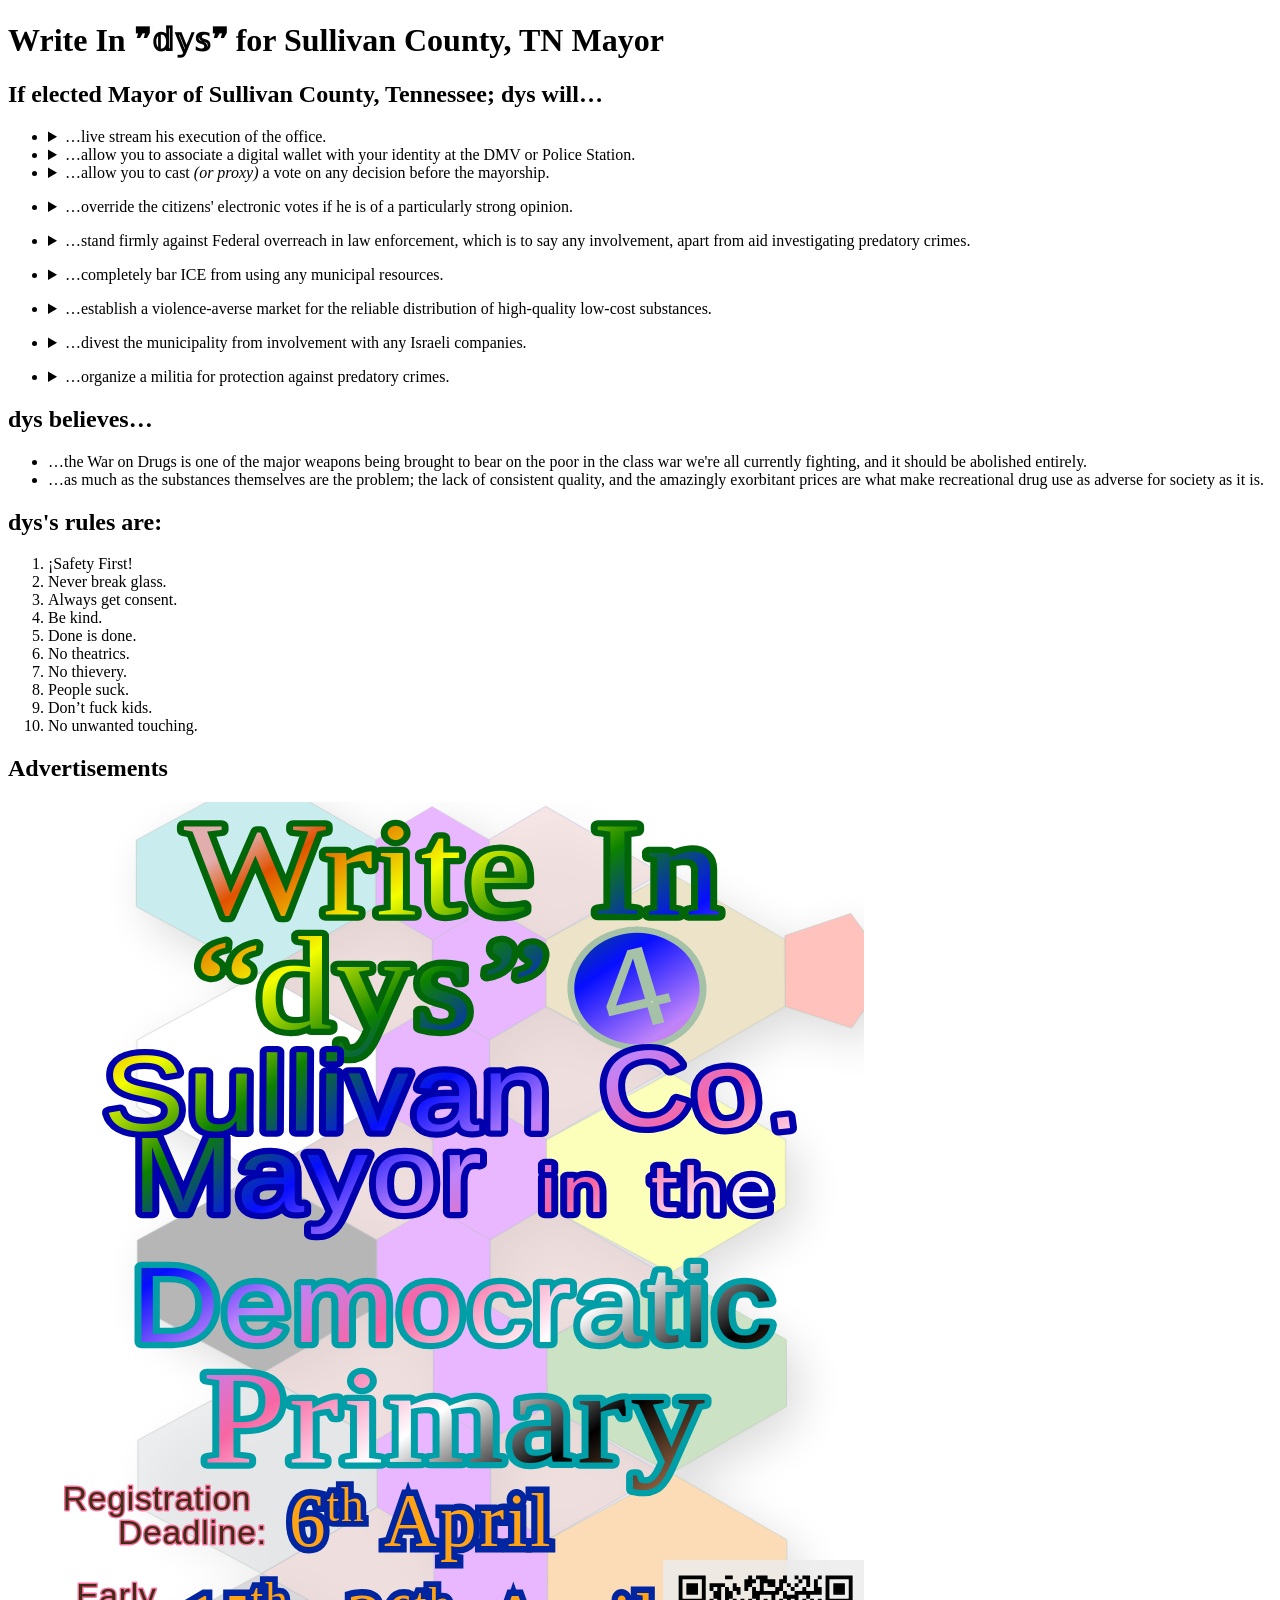
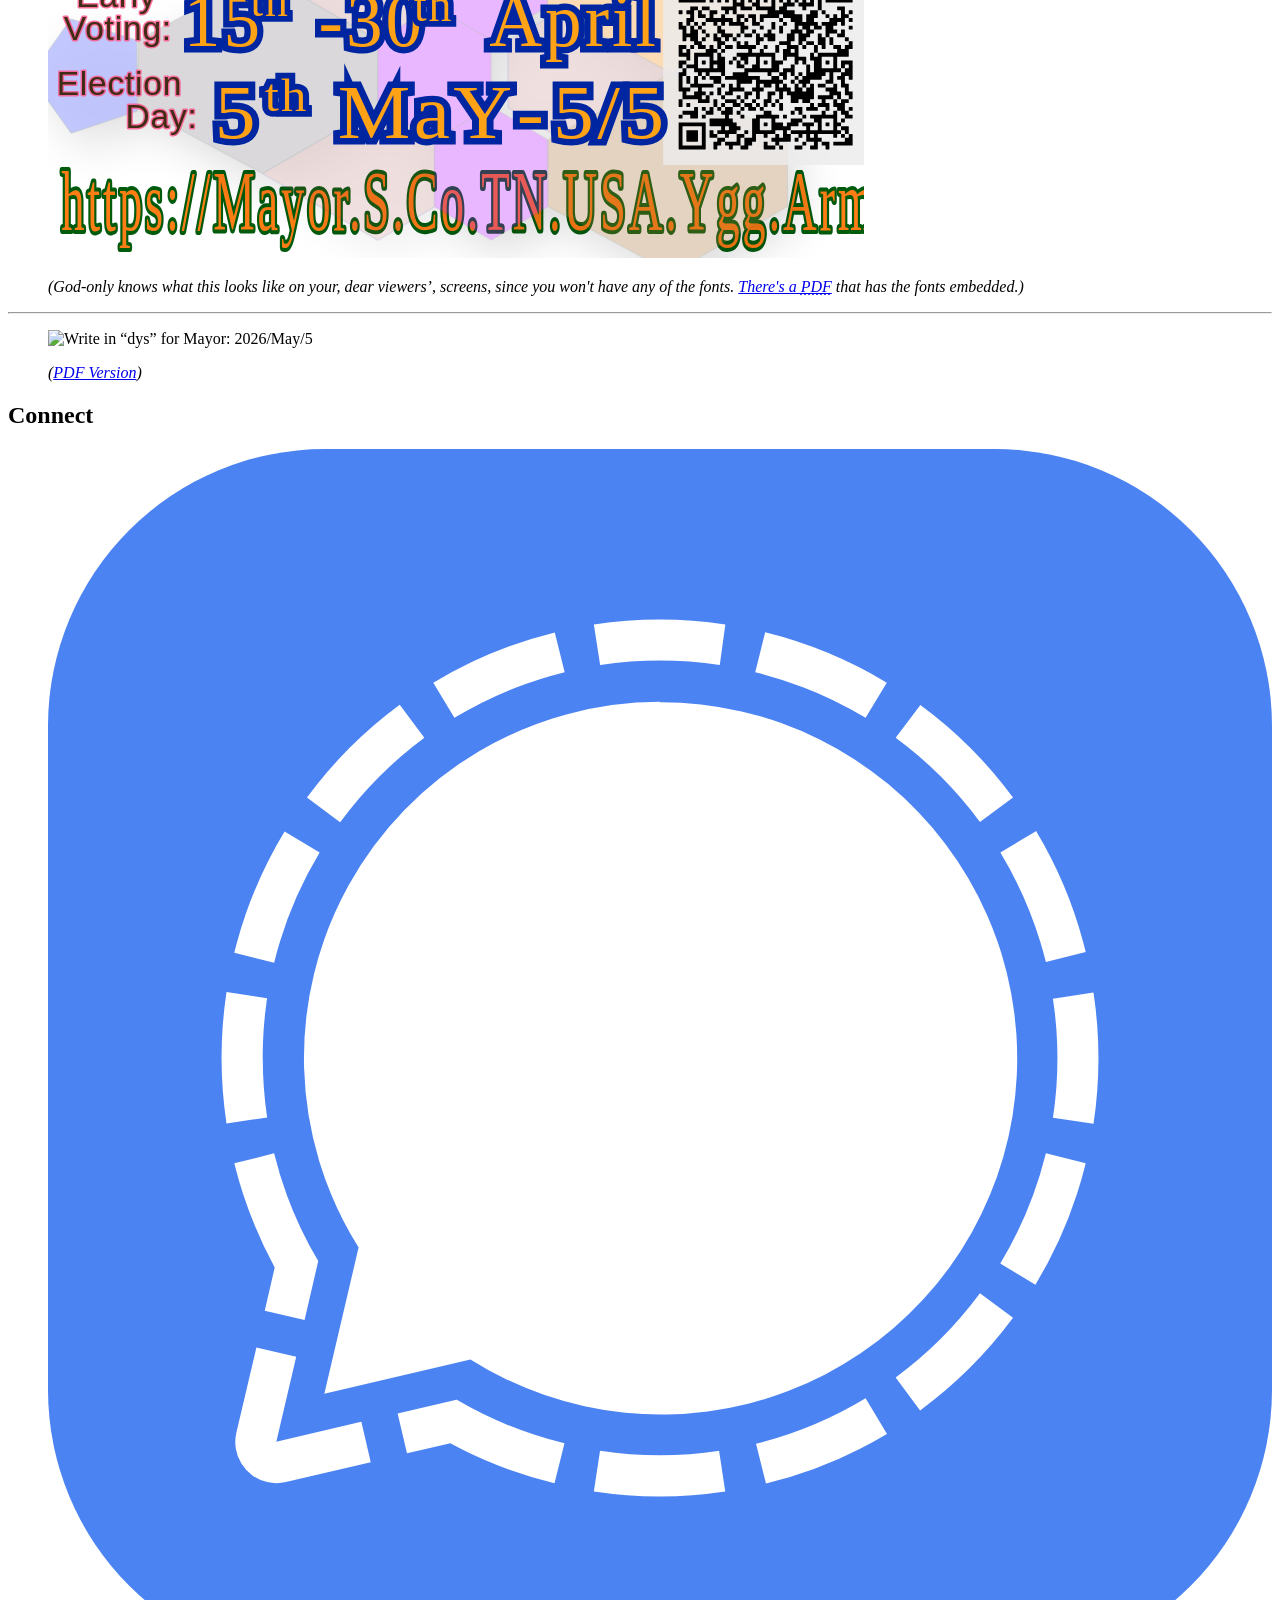
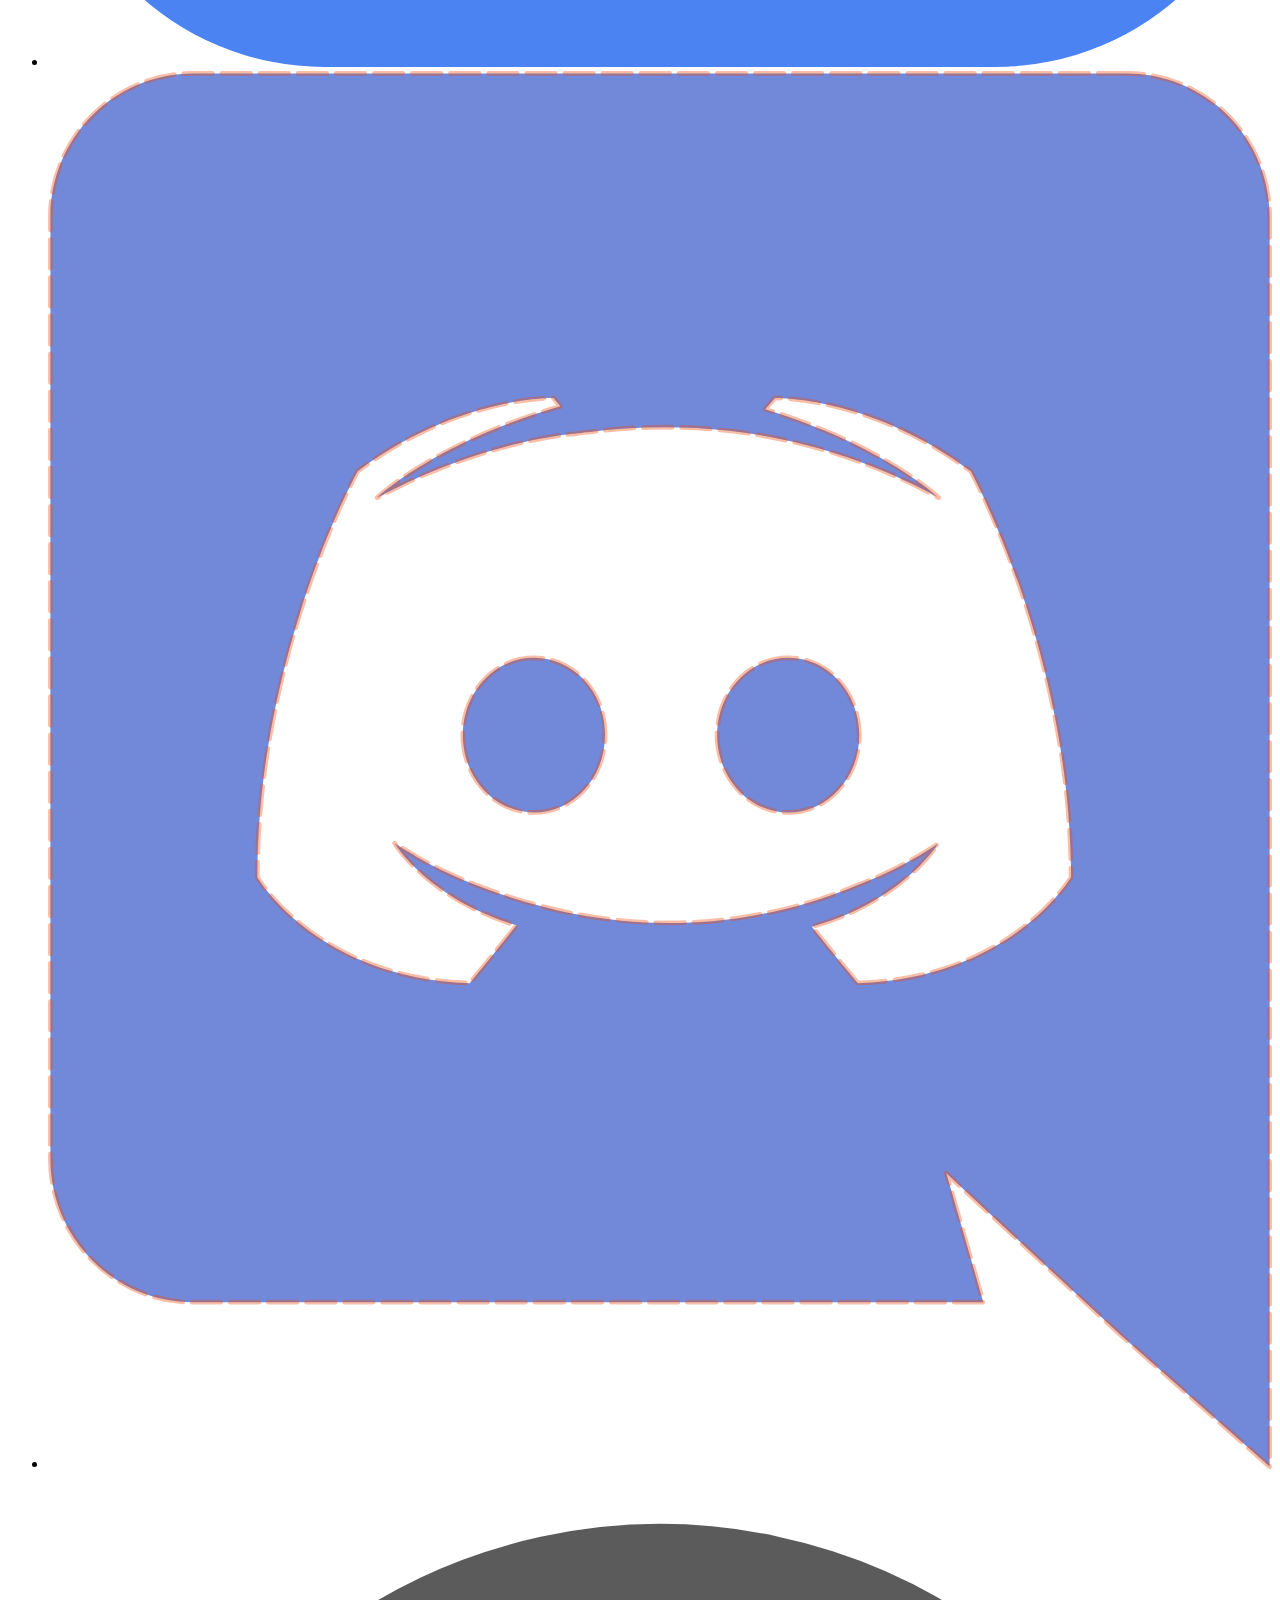
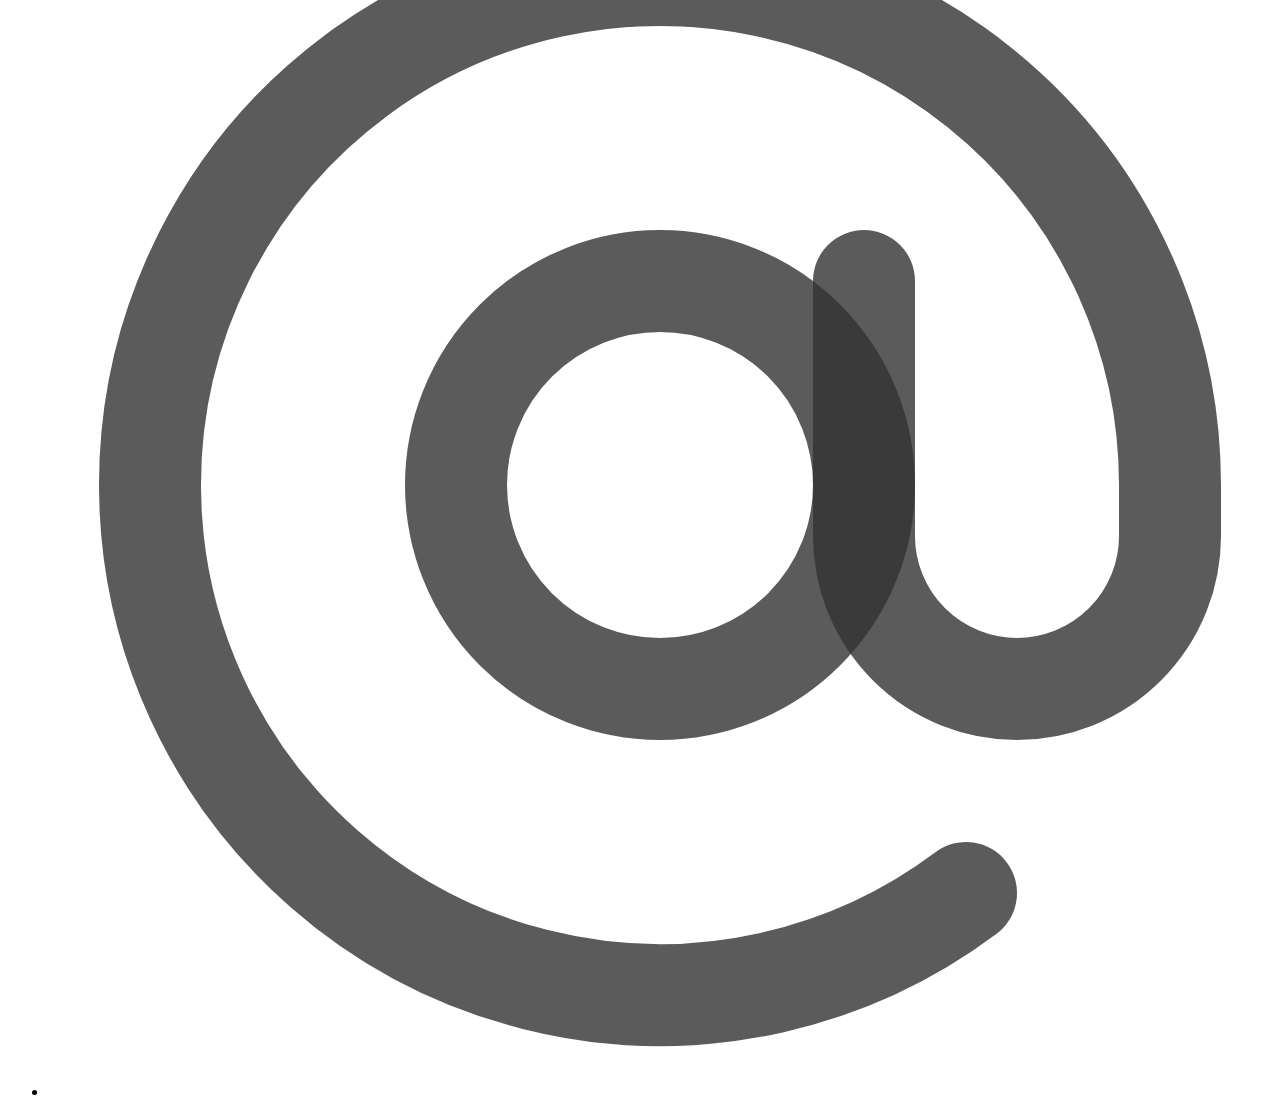
==== html.html @ 4afd3311 "switchin’ flyer to newer one 👳‍♀️" ====
<!DOCTYPE html>
<html lang="en">
<head>
  <meta charset="UTF-8"/>
  <meta name="viewport" content="width=device-width, initial-scale=1.0"/>
  <title>❞𝕕𝕪𝕤❞ ➍ 𝘔𝘢𝘺𝘰𝘳</title>
  <link
    href="https://fonts.googleapis.com/css2?family=Genos:ital,wght@0,400;0,700;0,900;1,400;1,700;1,900&display=swap"
    rel="stylesheet"
  />
  <link rel="stylesheet" href="css.css"/>
  <link rel="icon" href="star.svg"/>
</head>
<body>
  <header>
    <h1>Write In ❞𝕕𝕪𝕤❞ for Sulli&shy;van County, TN Mayor</header>
  <main>
    <section id="goals">
      <h2>If elected Mayor of Sullivan County, Tennessee; dys will…</h2>
      <ul>
        <li>
          <details name="goal">
            <summary>
              …live stream his execution of the office.
            </summary>
            <p>This mayorship would be the test grounds to develop software which could then be used by other progressive candidates promising unprecedented transparency and community involvement.</p>

            <p>I'd love to see it used in a 2028 <acronym title="Alexandria Ocasio-Cortez">AOC</acronym> Presidential run.</p>
          </details>
        </li>
        <li>
          <details name="goal">
            <summary>
              …allow you to associate a digital wallet with your identity at the DMV or Police Station.
            </summary>
            <p>The DMV would establish your identity &amp; then give you access to an interface where you could sign messages to claim ENS names under a State-controlled postfix.</p>
          </details>
        </li>
        <li>
          <details name="goal">
            <summary>
              …allow you to cast <em>(or proxy)</em> a vote on any decision before the mayorship.</li>
            </summary>
            <p></p>
          </details>
        </li>
        <li>
          <details name="goal">
            <summary>
              …override the citizens' electronic votes if he is of a particularly strong opinion.</li>
            </summary>
            <p></p>
          </details>
        </li>
        <li>
          <details name="goal">
            <summary>
              …stand firmly against Federal overreach in law enforcement, which is to say any involvement, apart from aid investigating predatory crimes.</li>
            </summary>
            <p></p>
          </details>
        </li>
        <li>
          <details name="goal">
            <summary>
              …completely bar ICE from using any municipal resources.</li>
            </summary>
            <p></p>
          </details>
        </li>
        <li>
          <details name="goal">
            <summary>
              …establish a violence-averse market for the reliable distribution of high-quality low-cost substances.</li>
            </summary>
            <p></p>
          </details>
        </li>
        <li>
          <details name="goal">
            <summary>
              …divest the municipality from involvement with any Israeli companies.</li>
            </summary>
            <p></p>
          </details>
        </li>
        <li>
          <details name="goal">
            <summary>
              …organize a militia for protection against predatory crimes.</li>
            </summary>
            <p></p>
          </details>
        </li>
      </ul>
    </section>
    <section id="beliefs">
      <h2>dys believes…</h2>

      <ul>
        <li>…the War on Drugs is one of the major weapons being brought to bear on the poor in the class war we're all currently fighting, and it should be abolished entirely.</li>
        <li>…as much as the substances themselves are the problem; the lack of consistent quality, and the amazingly exorbitant prices are what make recreational drug use as adverse for society as it is.</li>
      </ul>
    </section>
    <section id="rules">
      <h2>dys's rules are:</h2>

      <ol>
        <li>¡Safety First!</li>
        <li>Never break glass.</li>
        <li>Always get consent.</li>
        <li>Be kind.</li>
        <li>Done is done.</li>
        <li>No theatrics.</li>
        <li>No thievery.</li>
        <li>People suck.</li>
        <li>Don’t fuck kids.</li>
        <li>No unwanted touching.</li>
      </ol>
    </section>
    <section id="ads">
      <h2>Advertisements</h2>

      <figure>
        <img
          src="flyer/Write In “dys” ➍ Sullivan Co. Mayor in the Democratic Primary/svg.svg"
          alt="Write In “δυς” 4 Sullivan Co. Mayor in the Democratic Primary"
        />
        <figcaption><p><em>
          (God-only knows what this looks like on your, dear viewers’, screens, since you won't have any of the fonts. <a href="flyer/Write In “dys” ➍ Sullivan Co. Mayor in the Democratic Primary/pdf.pdf" target="_blank">There's a <acronym title="Portable Document Format">PDF</acronym></a> that has the fonts embedded.)
        </em></p></figcaption>
      </figure>
      <hr/>
      <figure>
        <img
          src="sticker/bumper/svg.svg"
          alt="Write in “dys” for Mayor: 2026/May/5"
        />
        <figcaption><p>
          <em>(<a href="sticker/bumper/pdf.pdf" target="_blank">PDF Version</a>)</em>
        </p></figcaption>
      </figure>
    </section>
    <section id="connect">
      <h2>Connect</h2>

      <ul>
        <li>
          <a
            href="https://signal.group/#CjQKIKqY3bDOszsZAOkhZ4fU9t7XOPTskk7Dvg17byU_Py7PEhA2xx47WOMJO7LKiDrMXSaq"
            alt="Signal Group"
            target="_blank"
            title="Signal">
            <img src="brands/Signal.svg" alt="Signal" class="icon"/>
          </a>
        </li>
        <li>
          <a
            href="https://discord.gg/HWuJZqfNGb"
            alt="Discord Channel"
            target="_blank"
            title="Discord">
            <img src="brands/Discord.svg" alt="Discord" class="icon"/>
          </a>
        </li>
        <li>
          <a
            href="mailto:The%20Revolution%20Will%20Be%20Live%20%3Cyo-ho@trwb.live%3E"
            alt="Email"
            target="_blank"
            title="E-mail">
            <img src="brands/@%20Sign.svg" alt="Email" class="icon"/>
          </a>
        </li>
      </ul>
    </section>
  </main>
</body>
</html>
---- css.css ----
index.css
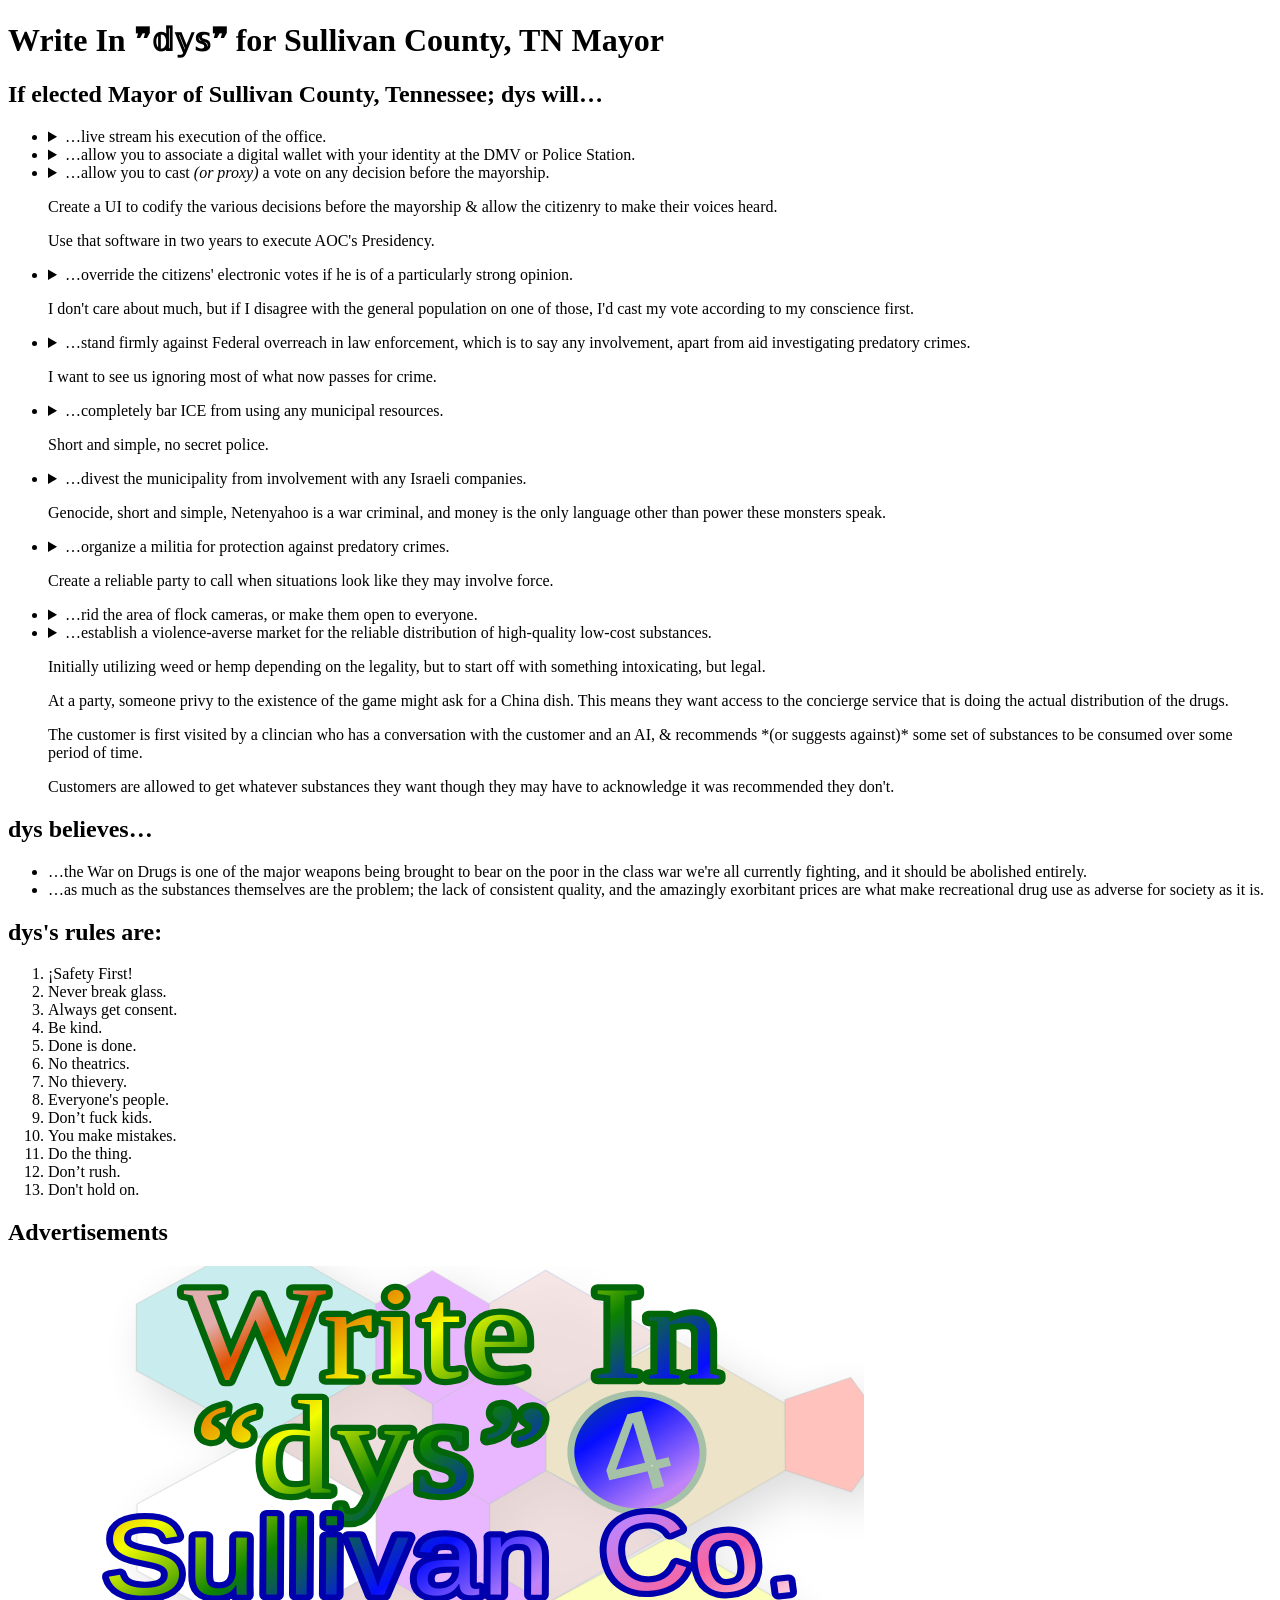
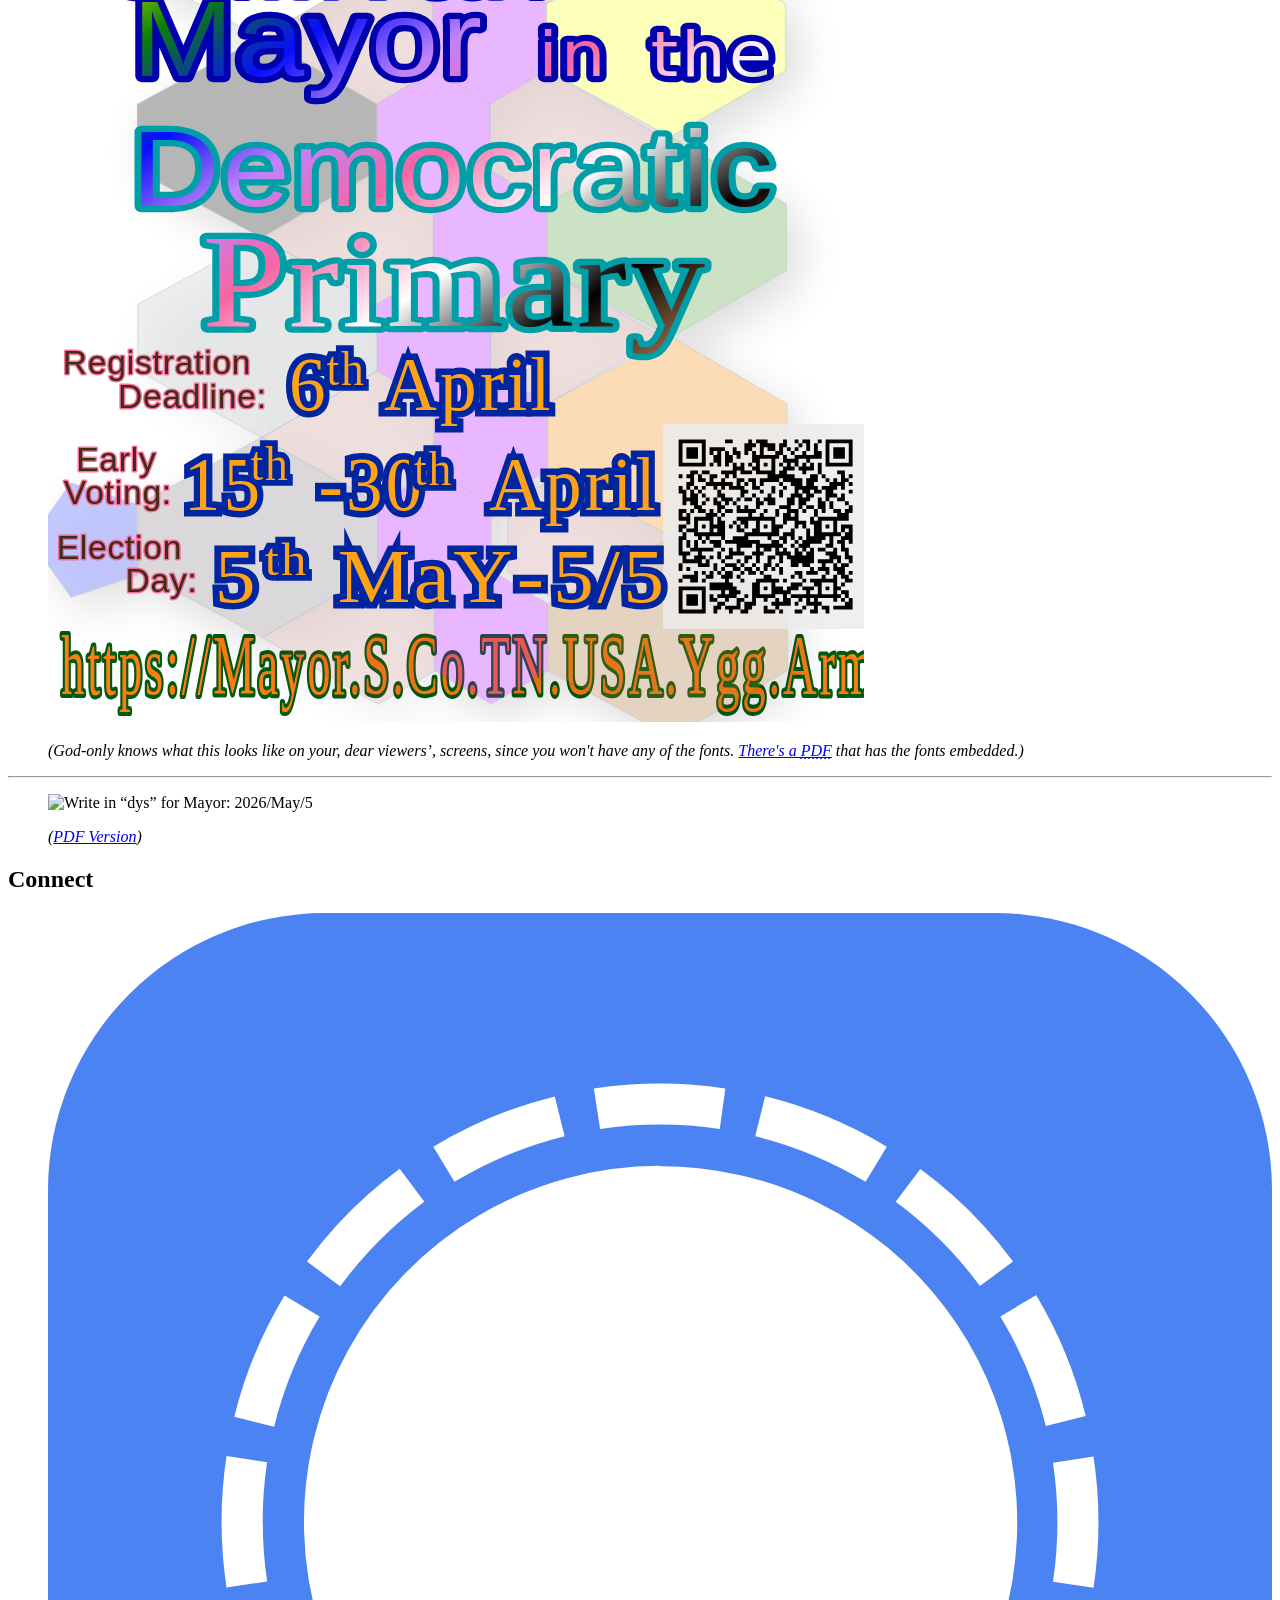
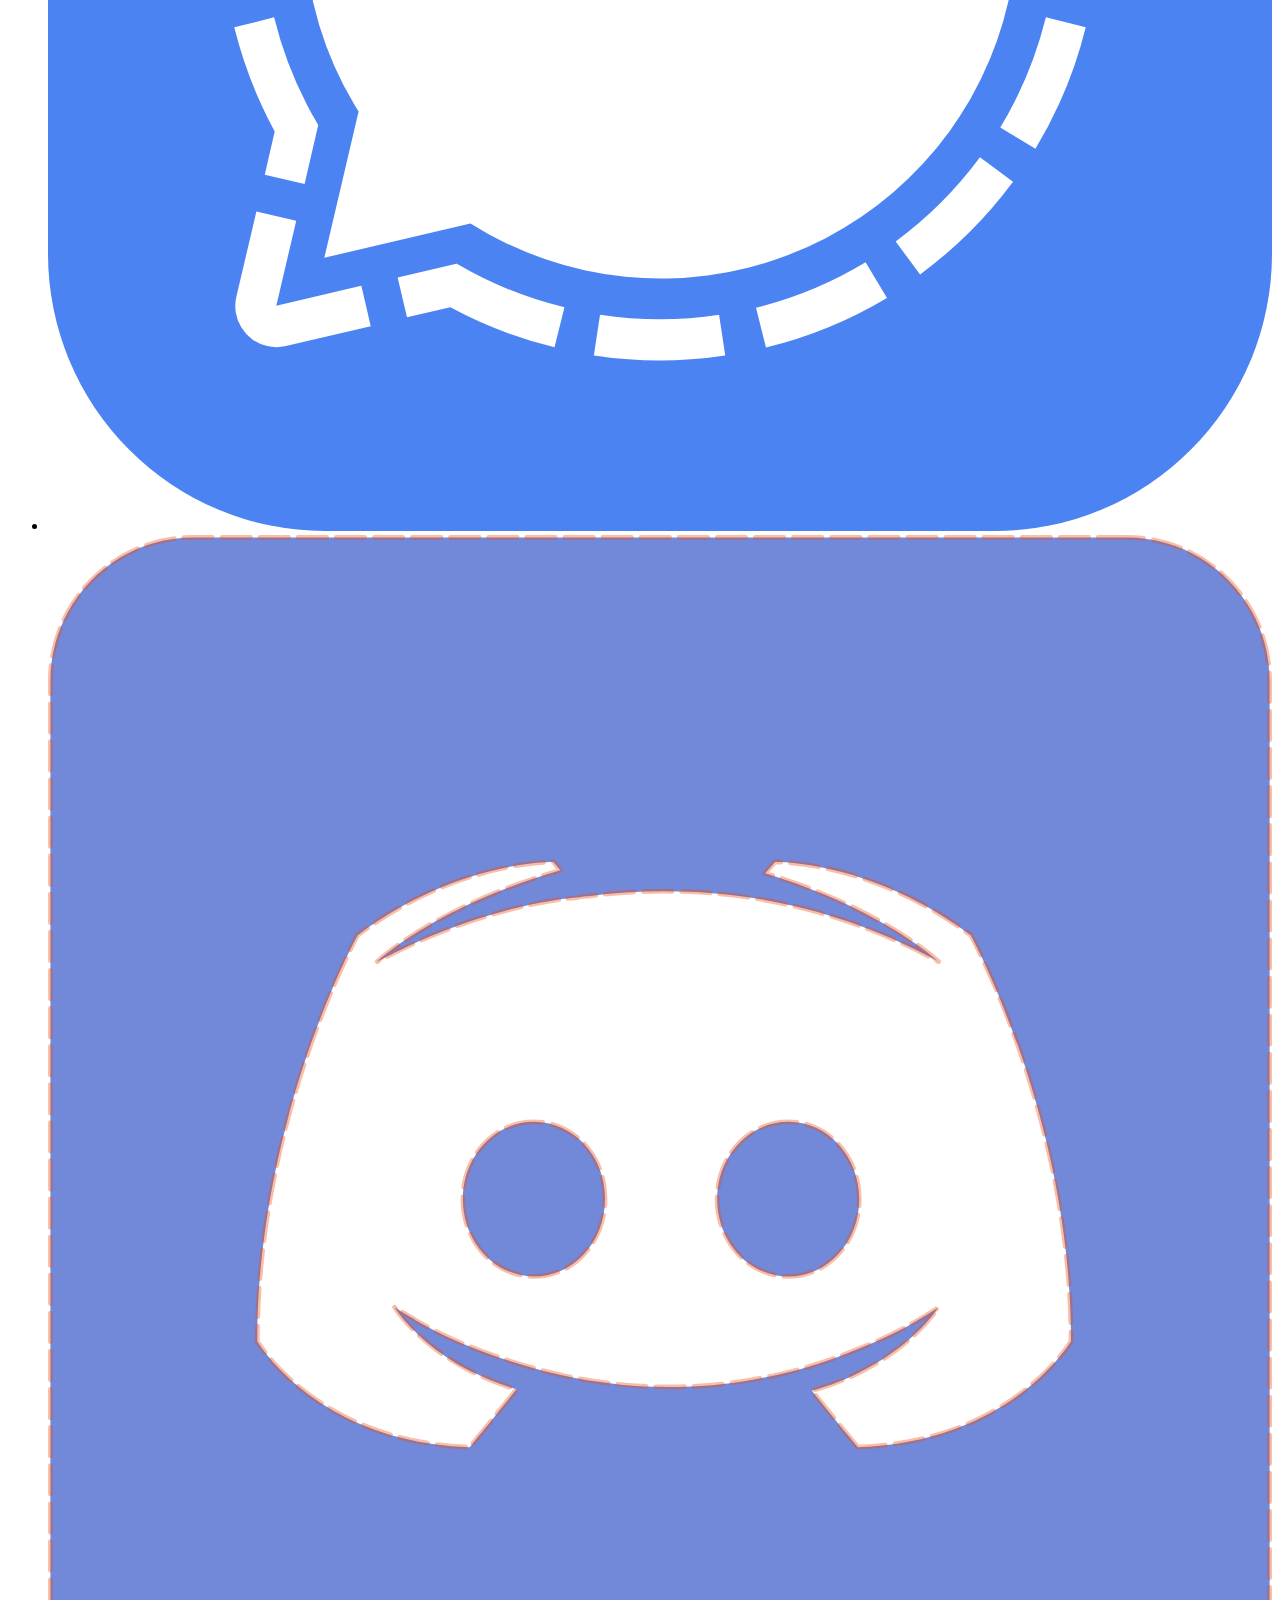
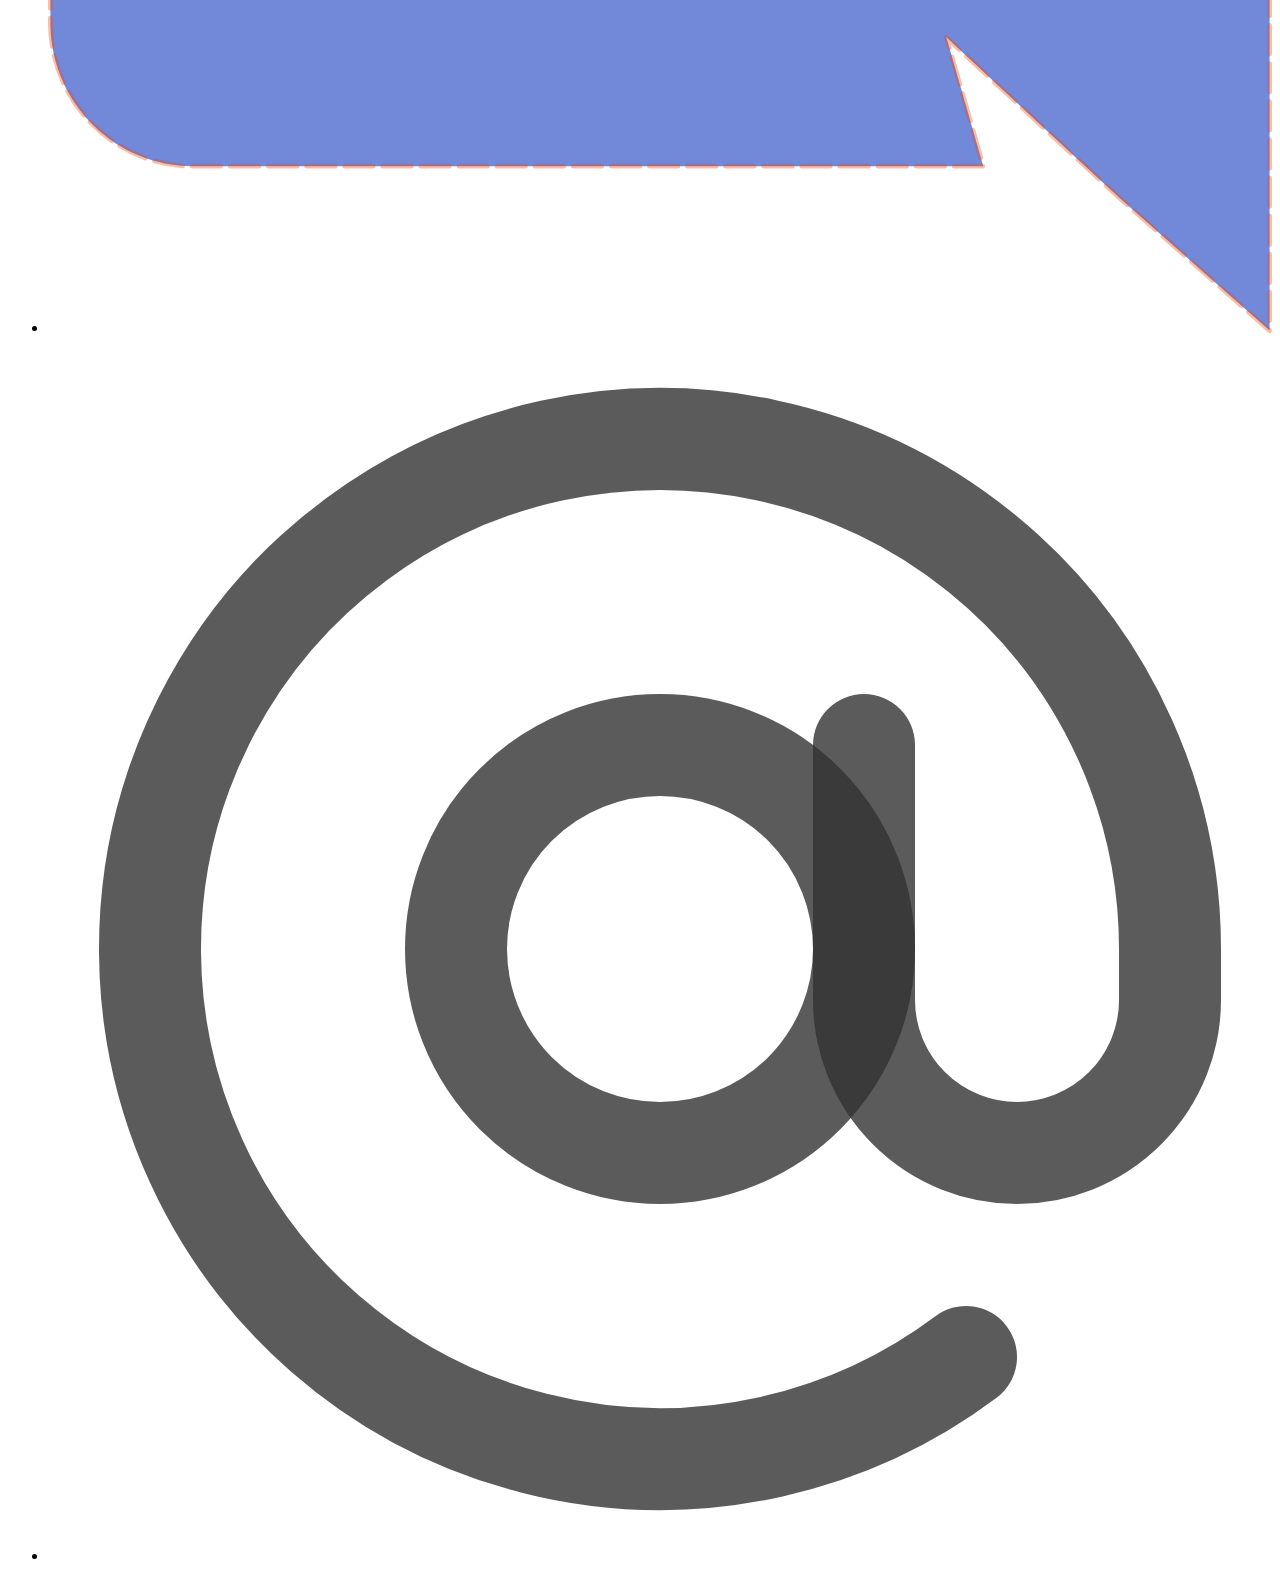
==== commit 10a798d1: "new goal 🦫" ====
--- a/html.html
+++ b/html.html
@@ -41,7 +41,8 @@
             <summary>
               …allow you to cast <em>(or proxy)</em> a vote on any decision before the mayorship.</li>
             </summary>
-            <p></p>
+            <p>Create a UI to codify the various decisions before the mayorship & allow the citizenry to make their voices heard.</p>
+            <p>Use that software in two years to execute AOC's Presidency.</p>
           </details>
         </li>
         <li>
@@ -49,7 +50,7 @@
             <summary>
               …override the citizens' electronic votes if he is of a particularly strong opinion.</li>
             </summary>
-            <p></p>
+            <p>I don't care about much, but if I disagree with the general population on one of those, I'd cast my vote according to my conscience first.</p>
           </details>
         </li>
         <li>
@@ -57,7 +58,7 @@
             <summary>
               …stand firmly against Federal overreach in law enforcement, which is to say any involvement, apart from aid investigating predatory crimes.</li>
             </summary>
-            <p></p>
+            <p>I want to see us ignoring most of what now passes for crime.</p>
           </details>
         </li>
         <li>
@@ -65,7 +66,37 @@
             <summary>
               …completely bar ICE from using any municipal resources.</li>
             </summary>
-            <p></p>
+            <p>Short and simple, no secret police.</p>
+          </details>
+        </li>
+        <li>
+          <details name="goal">
+            <summary>
+              …divest the municipality from involvement with any Israeli companies.</li>
+            </summary>
+            <p>Genocide, short and simple, Netenyahoo is a war criminal, and money is the only language other than power these monsters speak.</p>
+          </details>
+        </li>
+        <li>
+          <details name="goal">
+            <summary>
+              …organize a militia for protection against predatory crimes.</li>
+            </summary>
+            <p>Create a reliable party to call when situations look like they may involve force.</p>
+          </details>
+        </li>
+        <li>
+          <details name="goal">
+            <summary>
+              …rid the area of flock cameras, or make them open to everyone.
+            </summary>
+            <p>They are awful handy when trying to track down property or violent criminals.</p>
+            <p>Also, I want to keep the existence of the as-of-yet-to-be-mentioned clandestine substances market a secret from all children.</p>
+            <p>Their lack of knowledge of how the market functions will reveal that they are still a child & therefore impermissible as a sexual partner.</p>
+            <p>I still haven't worked out the best way to handle rule breakers, but corrupting someone who should still be under the age of consent is the worst.</p>
+            <p>I think the punishments end up being less and less interesting places to stay. Not to the point of today's concrete boxes, but maybe a cot somewhere not particularly warm.</p>
+            <p>We still have to iron out what a judicial system looks like.</p>
+            <p>I like the idea of each side has the ability to call witnesses, but those interviews are held in a recorded teleconference with the footage available to adjudicators who build, hopefully, meaningful documentaries on why the person is guilty or not.</p>
           </details>
         </li>
         <li>
@@ -73,23 +104,10 @@
             <summary>
               …establish a violence-averse market for the reliable distribution of high-quality low-cost substances.</li>
             </summary>
-            <p></p>
-          </details>
-        </li>
-        <li>
-          <details name="goal">
-            <summary>
-              …divest the municipality from involvement with any Israeli companies.</li>
-            </summary>
-            <p></p>
-          </details>
-        </li>
-        <li>
-          <details name="goal">
-            <summary>
-              …organize a militia for protection against predatory crimes.</li>
-            </summary>
-            <p></p>
+            <p>Initially utilizing weed or hemp depending on the legality, but to start off with something intoxicating, but legal.</p>
+            <p>At a party, someone privy to the existence of the game might ask for a China dish. This means they want access to the concierge service that is doing the actual distribution of the drugs.</p>
+            <p>The customer is first visited by a clincian who has a conversation with the customer and an AI, & recommends *(or suggests against)* some set of substances to be consumed over some period of time.</p>
+            <p>Customers are allowed to get whatever substances they want though they may have to acknowledge it was recommended they don't.</p>
           </details>
         </li>
       </ul>
@@ -113,9 +131,12 @@
         <li>Done is done.</li>
         <li>No theatrics.</li>
         <li>No thievery.</li>
-        <li>People suck.</li>
+        <li>Everyone's people.</li>
         <li>Don’t fuck kids.</li>
-        <li>No unwanted touching.</li>
+        <li>You make mistakes.</li>
+        <li>Do the thing.</li>
+        <li>Don’t rush.</li>
+        <li>Don't hold on.</li>
       </ol>
     </section>
     <section id="ads">
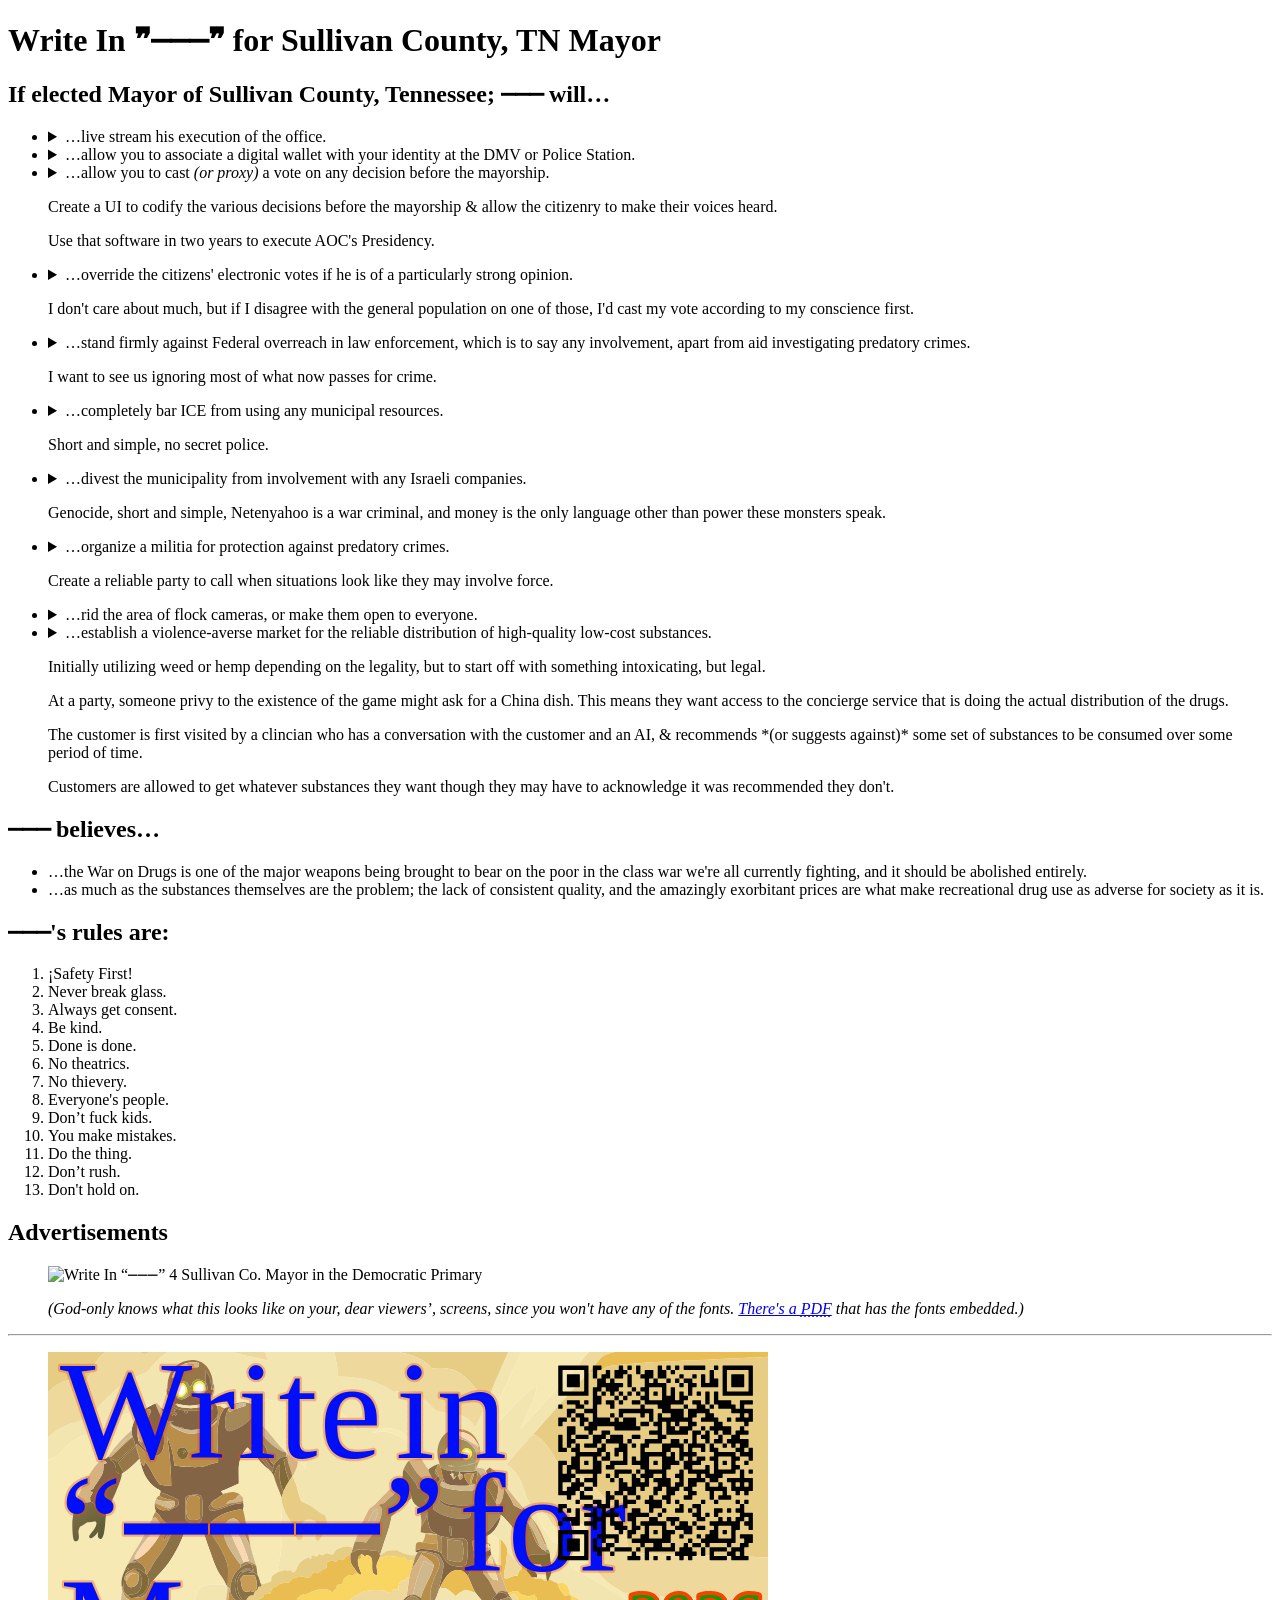
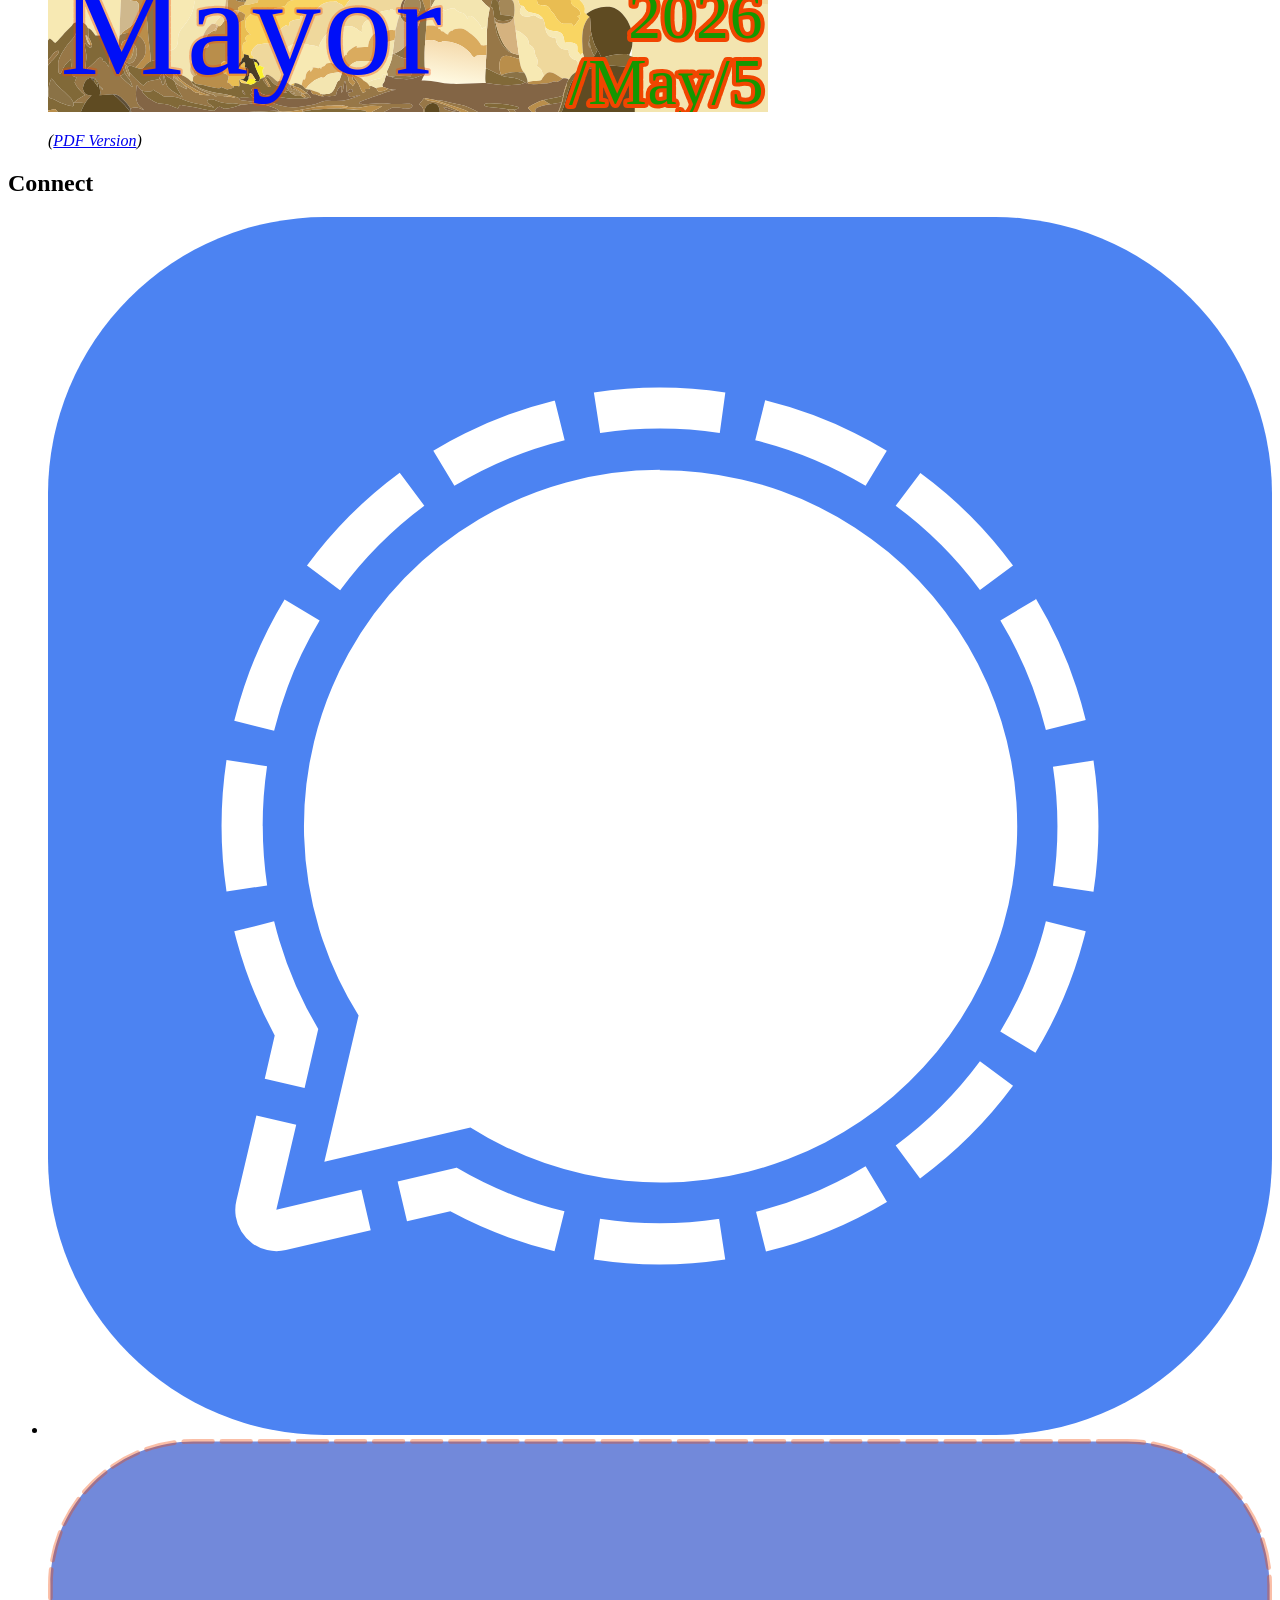
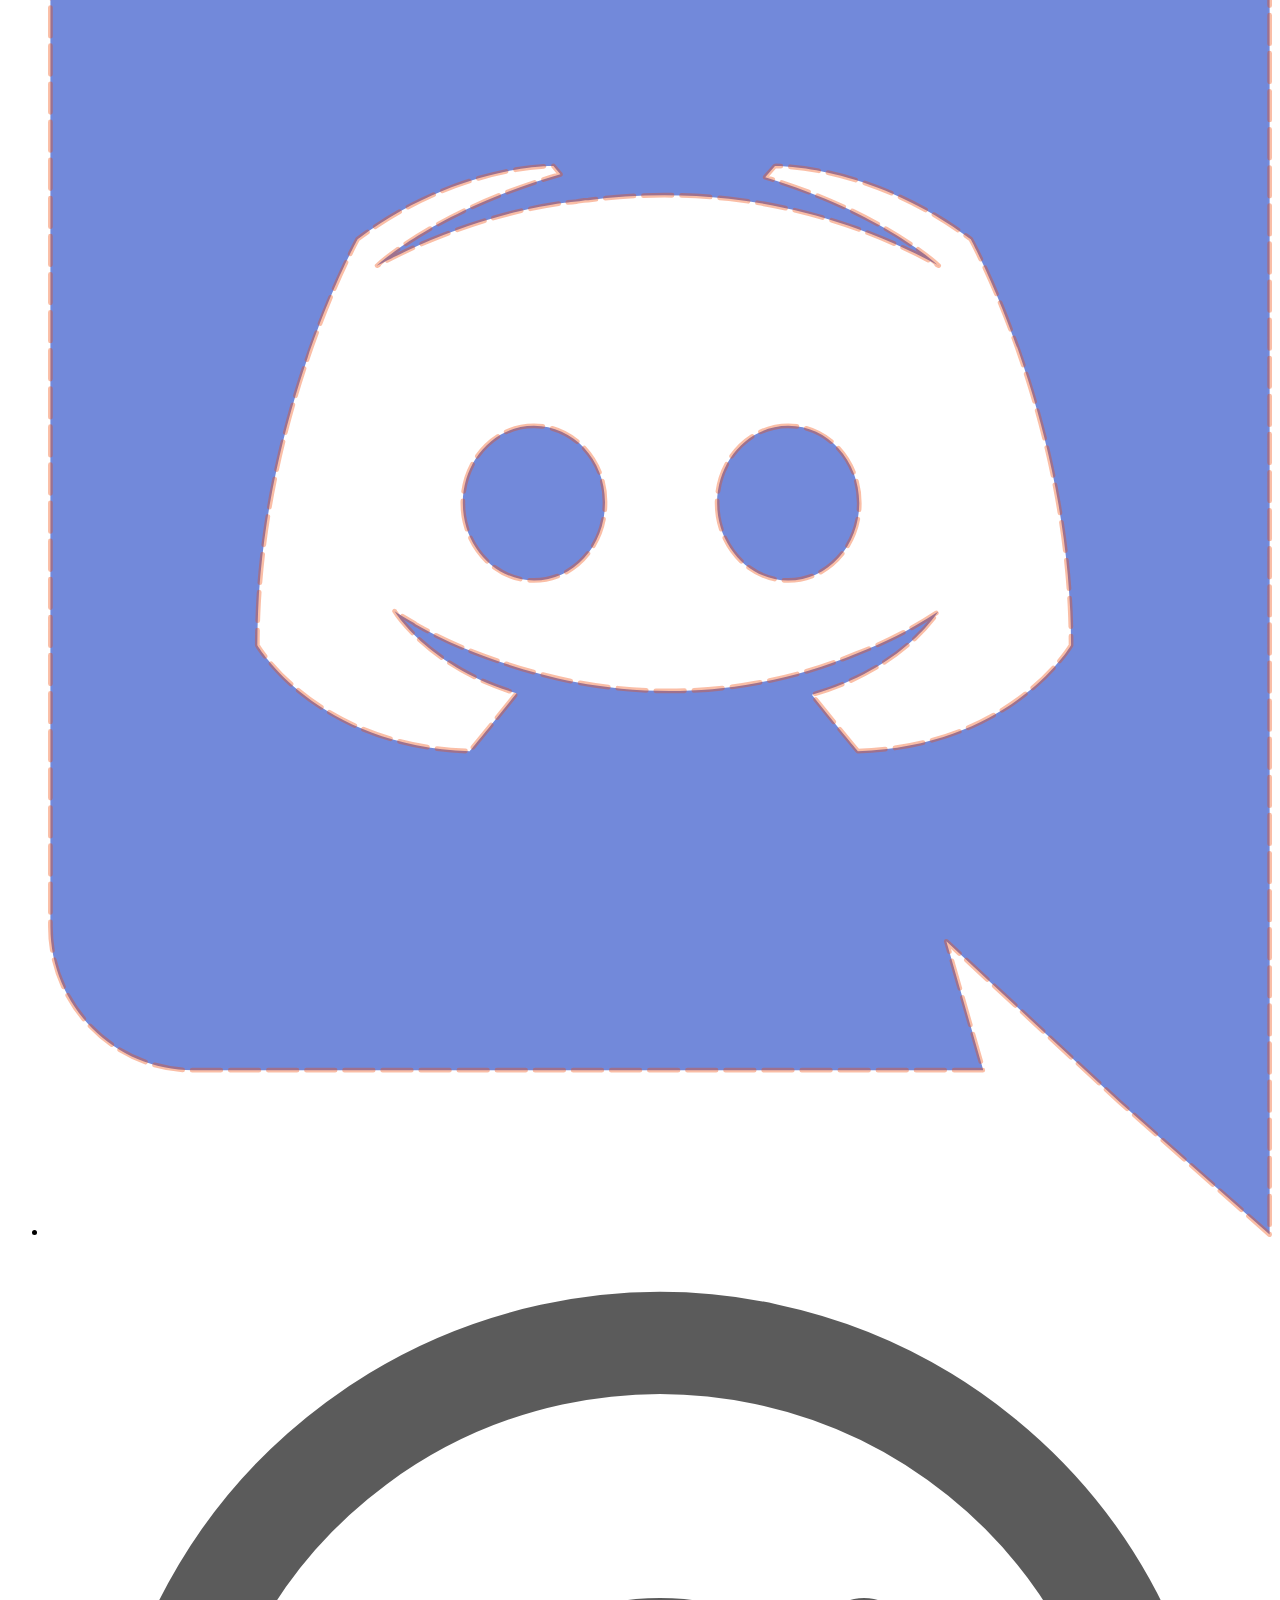
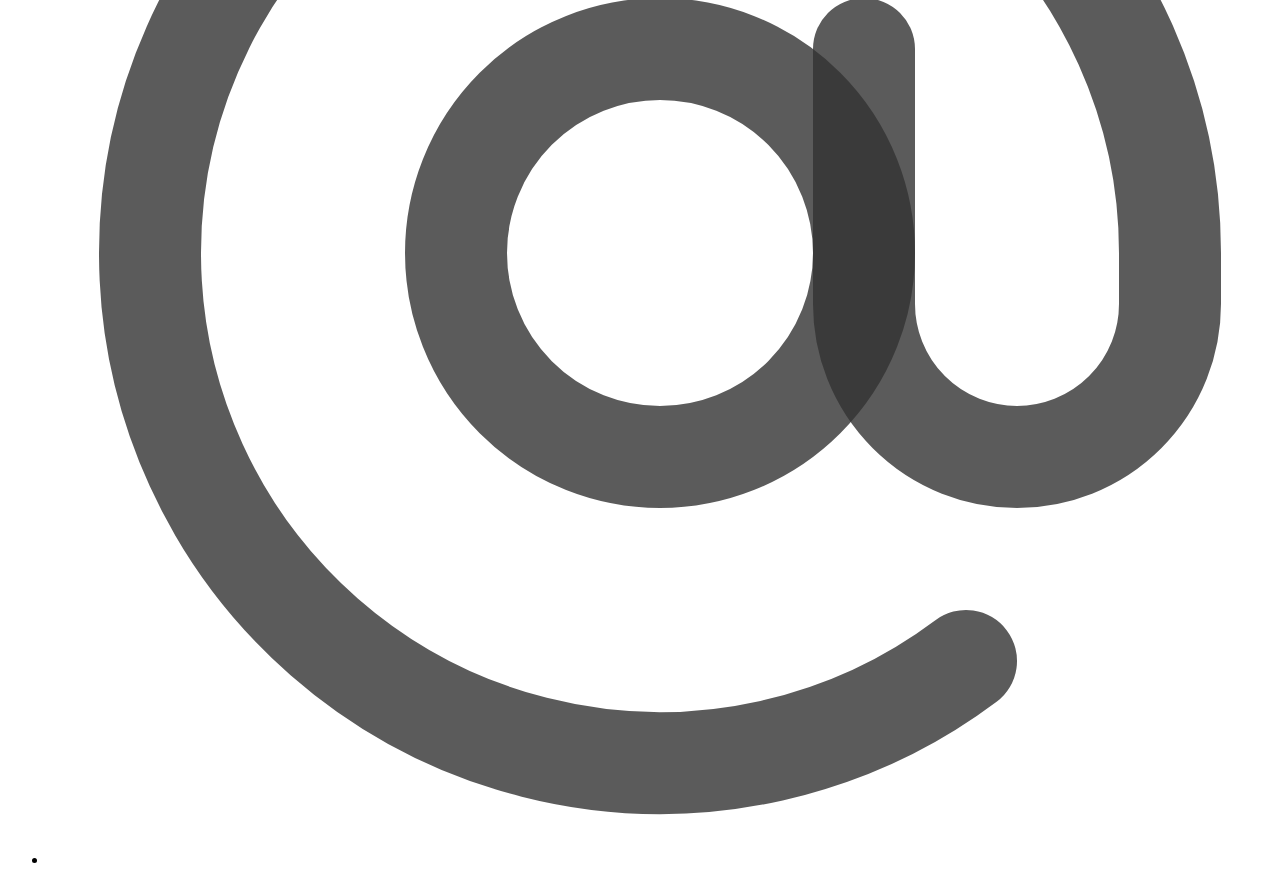
==== commit 76c3ecaa: "removin’ “dys” from materials ⛳" ====
--- a/html.html
+++ b/html.html
@@ -3,20 +3,24 @@
 <head>
   <meta charset="UTF-8"/>
   <meta name="viewport" content="width=device-width, initial-scale=1.0"/>
-  <title>❞𝕕𝕪𝕤❞ ➍ 𝘔𝘢𝘺𝘰𝘳</title>
+  <title>❞⎼⎼⎼❞ ➍ 𝘔𝘢𝘺𝘰𝘳</title>
   <link
     href="https://fonts.googleapis.com/css2?family=Genos:ital,wght@0,400;0,700;0,900;1,400;1,700;1,900&display=swap"
     rel="stylesheet"
   />
   <link rel="stylesheet" href="css.css"/>
   <link rel="icon" href="star.svg"/>
+  <meta
+    name="description"
+    content=""
+  />
 </head>
 <body>
   <header>
-    <h1>Write In ❞𝕕𝕪𝕤❞ for Sulli&shy;van County, TN Mayor</header>
+    <h1>Write In ❞⎼⎼⎼❞ for Sulli&shy;van County, TN Mayor</header>
   <main>
     <section id="goals">
-      <h2>If elected Mayor of Sullivan County, Tennessee; dys will…</h2>
+      <h2>If elected Mayor of Sullivan County, Tennessee; ⎼⎼⎼ will…</h2>
       <ul>
         <li>
           <details name="goal">
@@ -113,7 +117,7 @@
       </ul>
     </section>
     <section id="beliefs">
-      <h2>dys believes…</h2>
+      <h2>⎼⎼⎼ believes…</h2>
 
       <ul>
         <li>…the War on Drugs is one of the major weapons being brought to bear on the poor in the class war we're all currently fighting, and it should be abolished entirely.</li>
@@ -121,7 +125,7 @@
       </ul>
     </section>
     <section id="rules">
-      <h2>dys's rules are:</h2>
+      <h2>⎼⎼⎼'s rules are:</h2>
 
       <ol>
         <li>¡Safety First!</li>
@@ -144,8 +148,8 @@
 
       <figure>
         <img
-          src="flyer/Write In “dys” ➍ Sullivan Co. Mayor in the Democratic Primary/svg.svg"
-          alt="Write In “δυς” 4 Sullivan Co. Mayor in the Democratic Primary"
+          src="flyer/Write In “⎼⎼⎼” ➍ Sullivan Co. Mayor in the Democratic Primary/svg.svg"
+          alt="Write In “⎼⎼⎼” 4 Sullivan Co. Mayor in the Democratic Primary"
         />
         <figcaption><p><em>
           (God-only knows what this looks like on your, dear viewers’, screens, since you won't have any of the fonts. <a href="flyer/Write In “dys” ➍ Sullivan Co. Mayor in the Democratic Primary/pdf.pdf" target="_blank">There's a <acronym title="Portable Document Format">PDF</acronym></a> that has the fonts embedded.)
@@ -155,7 +159,7 @@
       <figure>
         <img
           src="sticker/bumper/svg.svg"
-          alt="Write in “dys” for Mayor: 2026/May/5"
+          alt="Write in “⎼⎼⎼” for Mayor: 2026/May/5"
         />
         <figcaption><p>
           <em>(<a href="sticker/bumper/pdf.pdf" target="_blank">PDF Version</a>)</em>
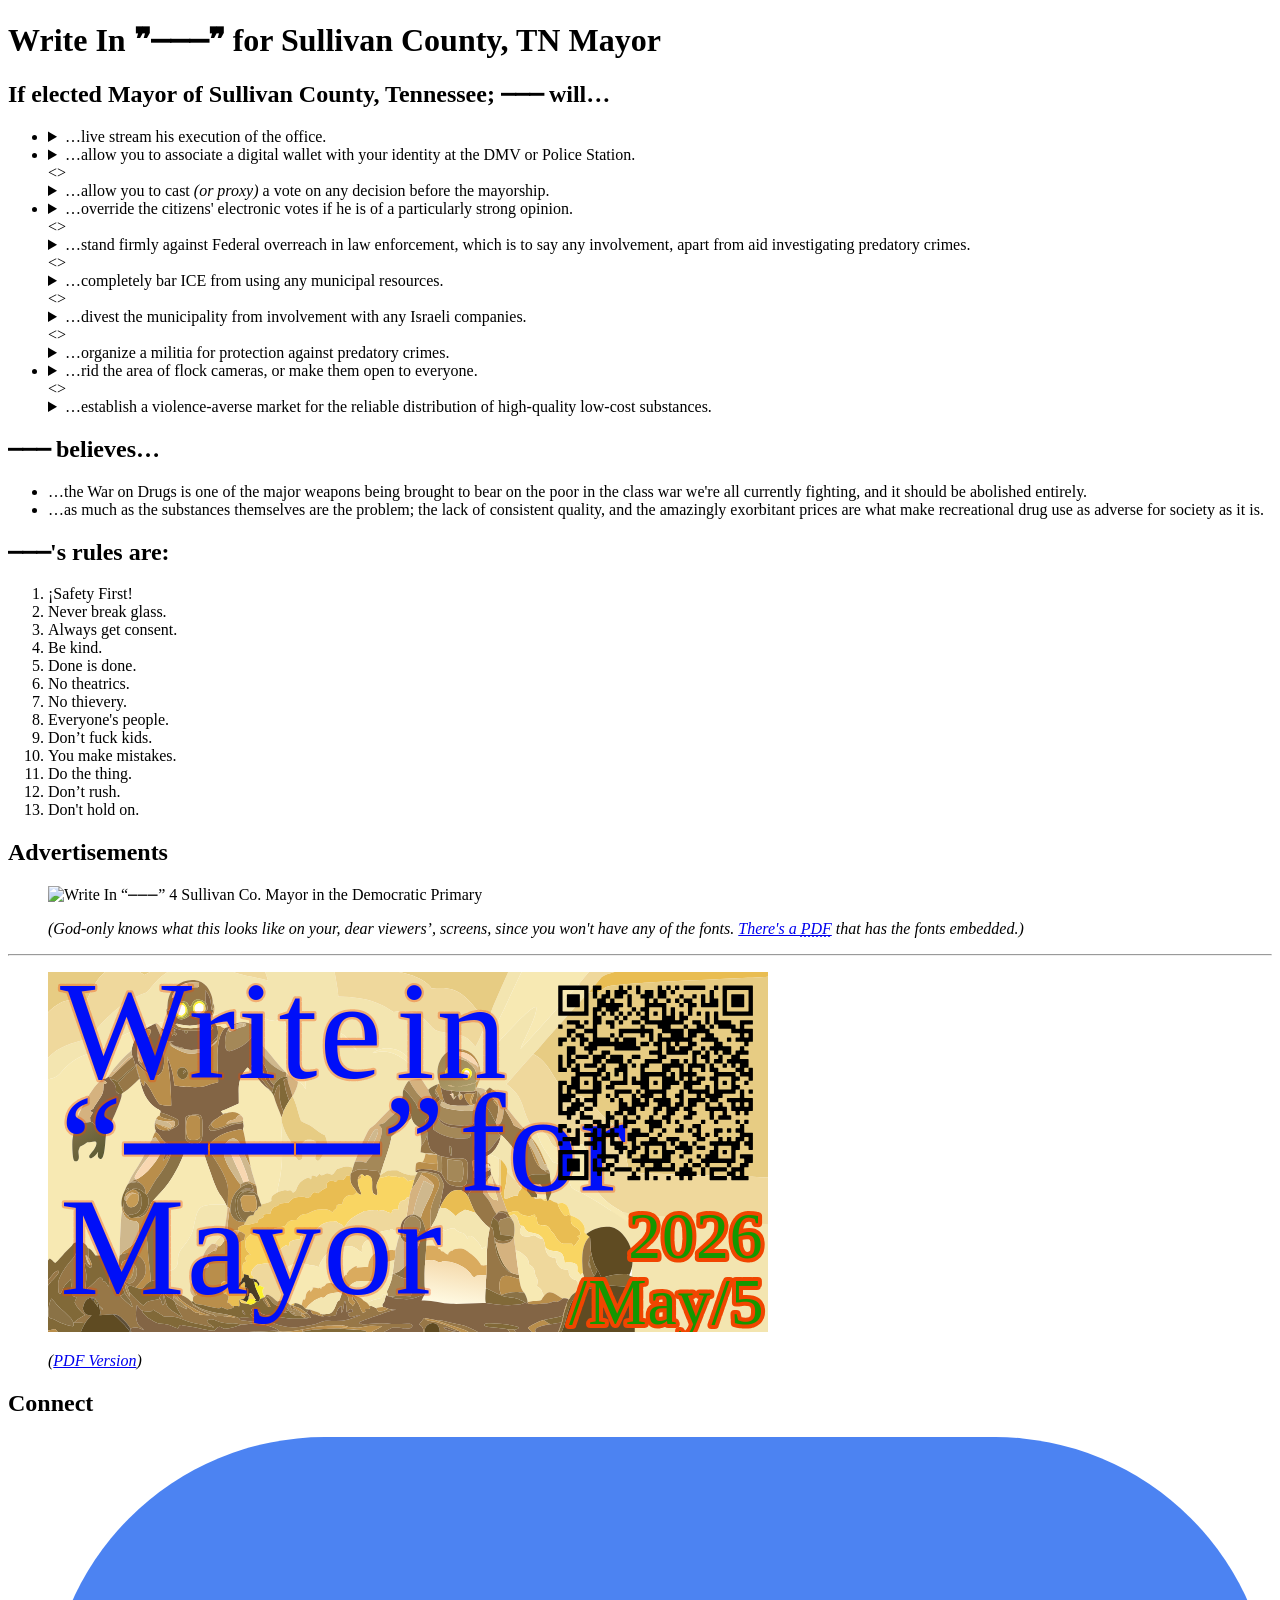
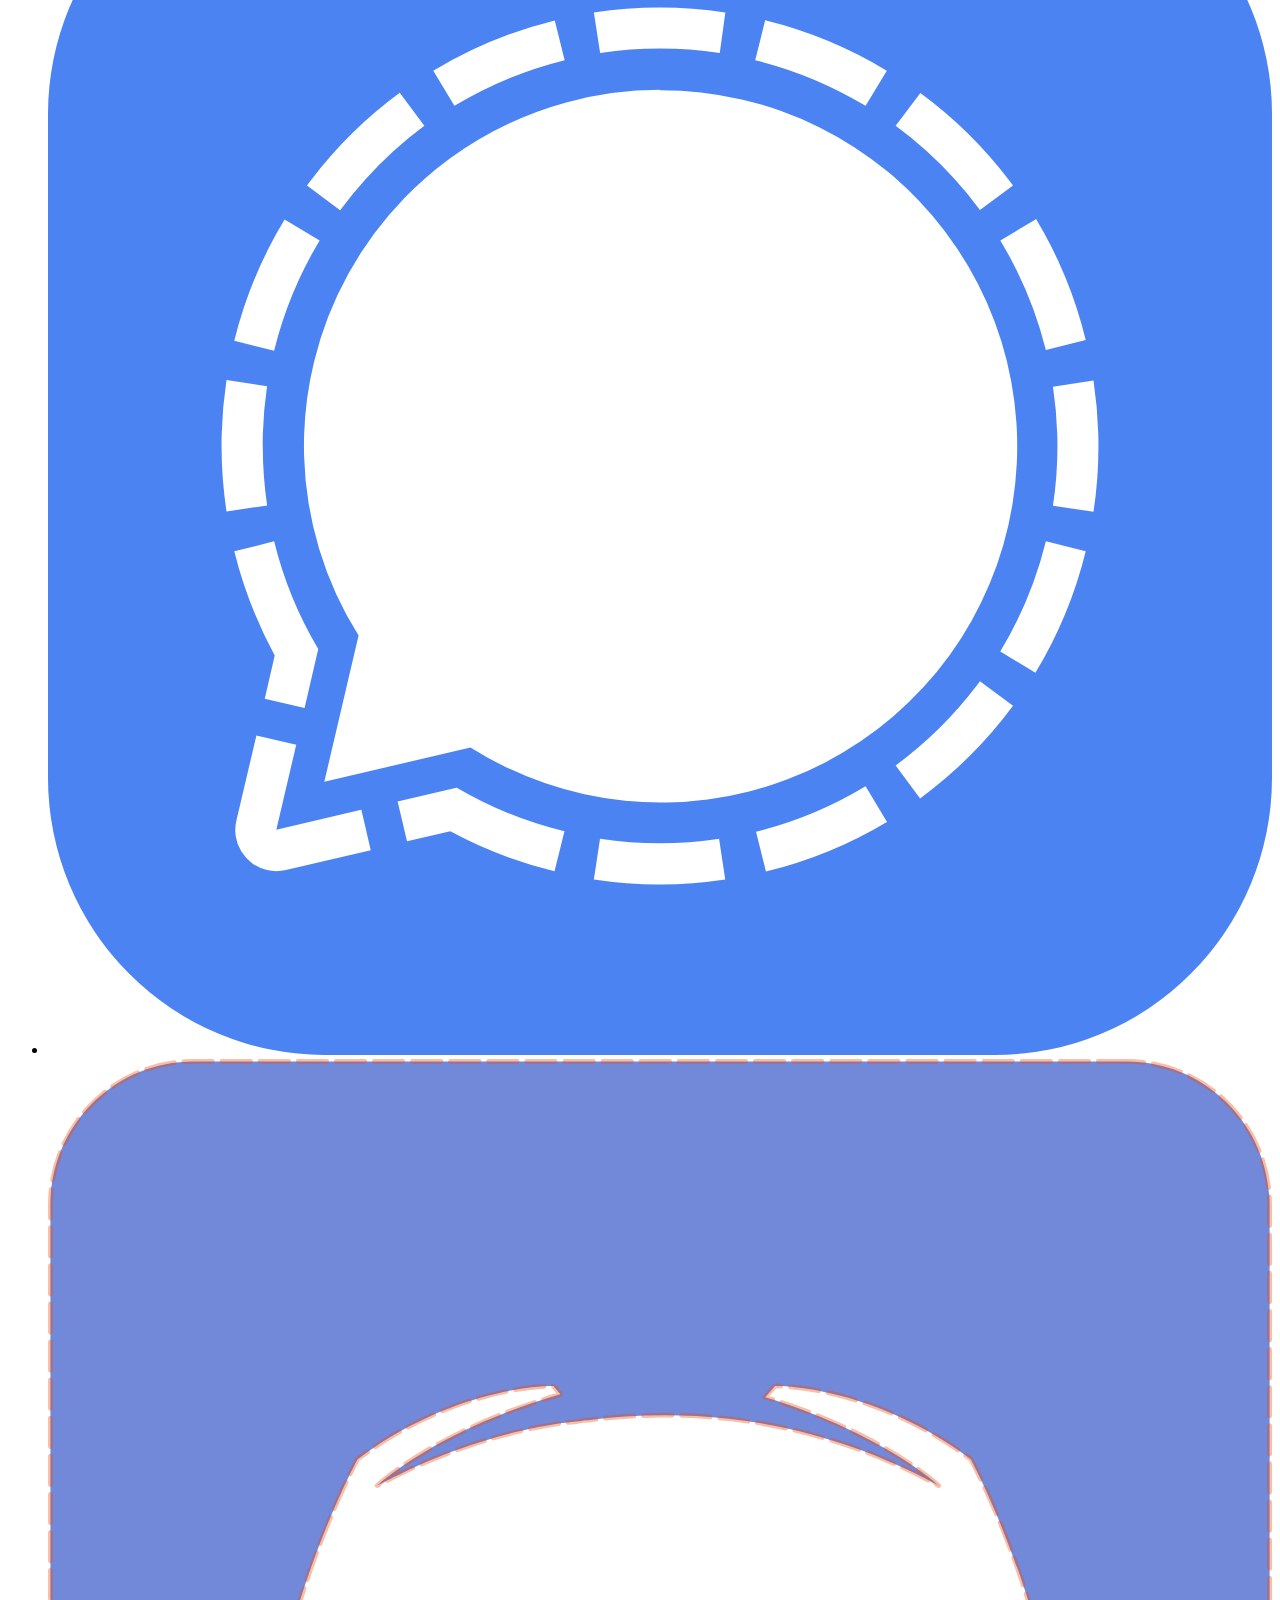
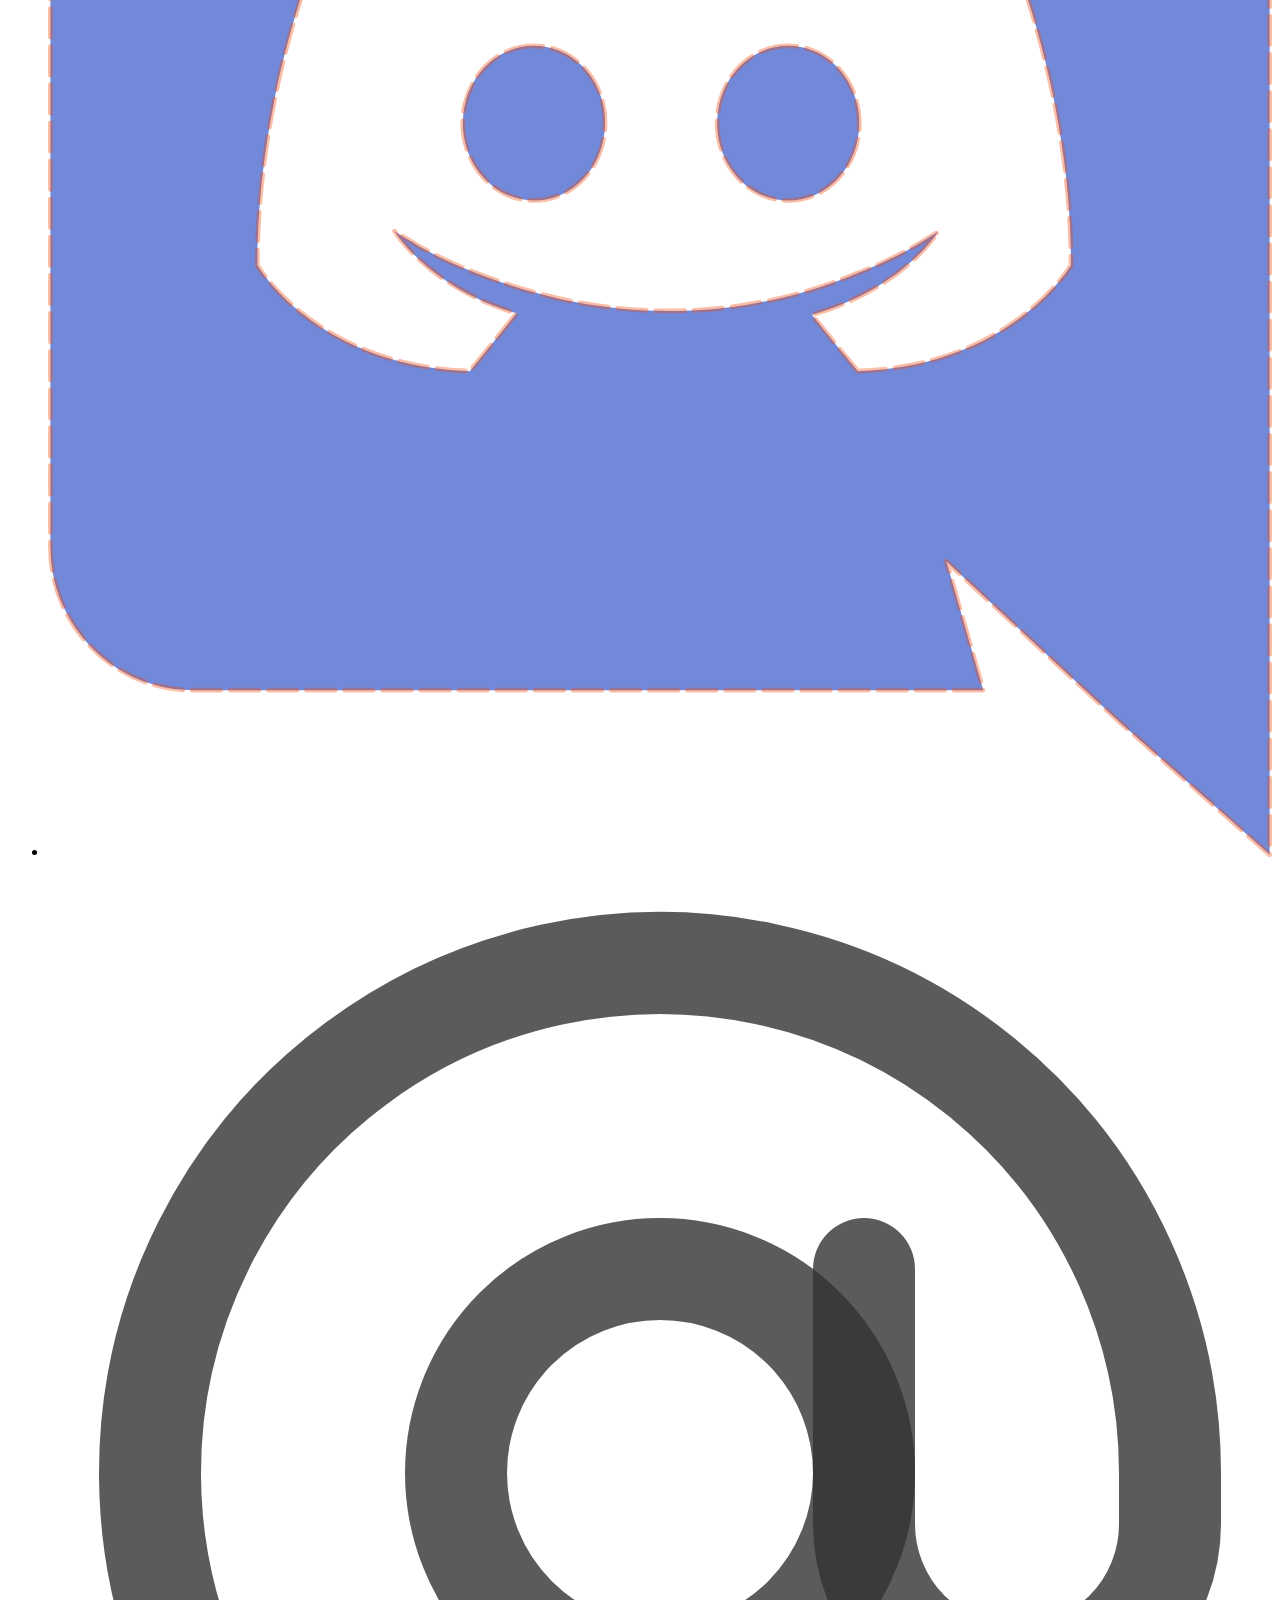
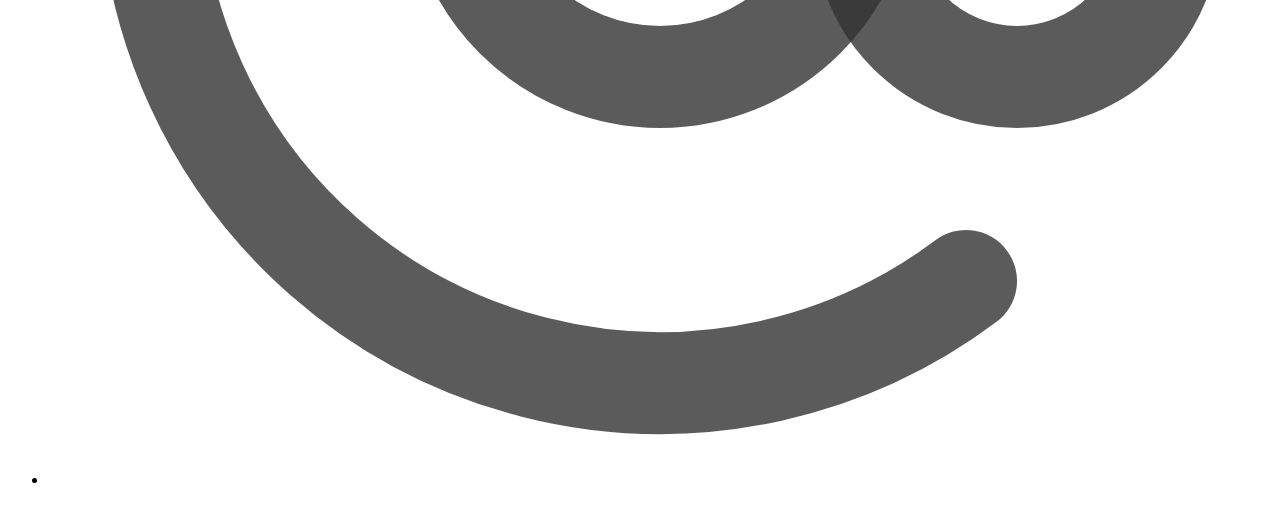
==== commit fea18ee8: "removin’ extraneous `</li>`s from the `<details>`s 🪘" ====
--- a/html.html
+++ b/html.html
@@ -12,7 +12,7 @@
   <link rel="icon" href="star.svg"/>
   <meta
     name="description"
-    content=""
+    content="Clandestine campaign to enlist voters willing to write in a candidate for mayor of Sullivan County."
   />
 </head>
 <body>
@@ -40,10 +40,10 @@
             <p>The DMV would establish your identity &amp; then give you access to an interface where you could sign messages to claim ENS names under a State-controlled postfix.</p>
           </details>
         </li>
-        <li>
-          <details name="goal">
-            <summary>
-              …allow you to cast <em>(or proxy)</em> a vote on any decision before the mayorship.</li>
+        <>
+          <details name="goal">
+            <summary>
+              …allow you to cast <em>(or proxy)</em> a vote on any decision before the mayorship.
             </summary>
             <p>Create a UI to codify the various decisions before the mayorship & allow the citizenry to make their voices heard.</p>
             <p>Use that software in two years to execute AOC's Presidency.</p>
@@ -52,39 +52,39 @@
         <li>
           <details name="goal">
             <summary>
-              …override the citizens' electronic votes if he is of a particularly strong opinion.</li>
+              …override the citizens' electronic votes if he is of a particularly strong opinion.
             </summary>
             <p>I don't care about much, but if I disagree with the general population on one of those, I'd cast my vote according to my conscience first.</p>
           </details>
         </li>
-        <li>
-          <details name="goal">
-            <summary>
-              …stand firmly against Federal overreach in law enforcement, which is to say any involvement, apart from aid investigating predatory crimes.</li>
+        <>
+          <details name="goal">
+            <summary>
+              …stand firmly against Federal overreach in law enforcement, which is to say any involvement, apart from aid investigating predatory crimes.
             </summary>
             <p>I want to see us ignoring most of what now passes for crime.</p>
           </details>
         </li>
-        <li>
-          <details name="goal">
-            <summary>
-              …completely bar ICE from using any municipal resources.</li>
+        <>
+          <details name="goal">
+            <summary>
+              …completely bar ICE from using any municipal resources.
             </summary>
             <p>Short and simple, no secret police.</p>
           </details>
         </li>
-        <li>
-          <details name="goal">
-            <summary>
-              …divest the municipality from involvement with any Israeli companies.</li>
+        <>
+          <details name="goal">
+            <summary>
+              …divest the municipality from involvement with any Israeli companies.
             </summary>
             <p>Genocide, short and simple, Netenyahoo is a war criminal, and money is the only language other than power these monsters speak.</p>
           </details>
         </li>
-        <li>
-          <details name="goal">
-            <summary>
-              …organize a militia for protection against predatory crimes.</li>
+        <>
+          <details name="goal">
+            <summary>
+              …organize a militia for protection against predatory crimes.
             </summary>
             <p>Create a reliable party to call when situations look like they may involve force.</p>
           </details>
@@ -103,10 +103,10 @@
             <p>I like the idea of each side has the ability to call witnesses, but those interviews are held in a recorded teleconference with the footage available to adjudicators who build, hopefully, meaningful documentaries on why the person is guilty or not.</p>
           </details>
         </li>
-        <li>
-          <details name="goal">
-            <summary>
-              …establish a violence-averse market for the reliable distribution of high-quality low-cost substances.</li>
+        <>
+          <details name="goal">
+            <summary>
+              …establish a violence-averse market for the reliable distribution of high-quality low-cost substances.
             </summary>
             <p>Initially utilizing weed or hemp depending on the legality, but to start off with something intoxicating, but legal.</p>
             <p>At a party, someone privy to the existence of the game might ask for a China dish. This means they want access to the concierge service that is doing the actual distribution of the drugs.</p>
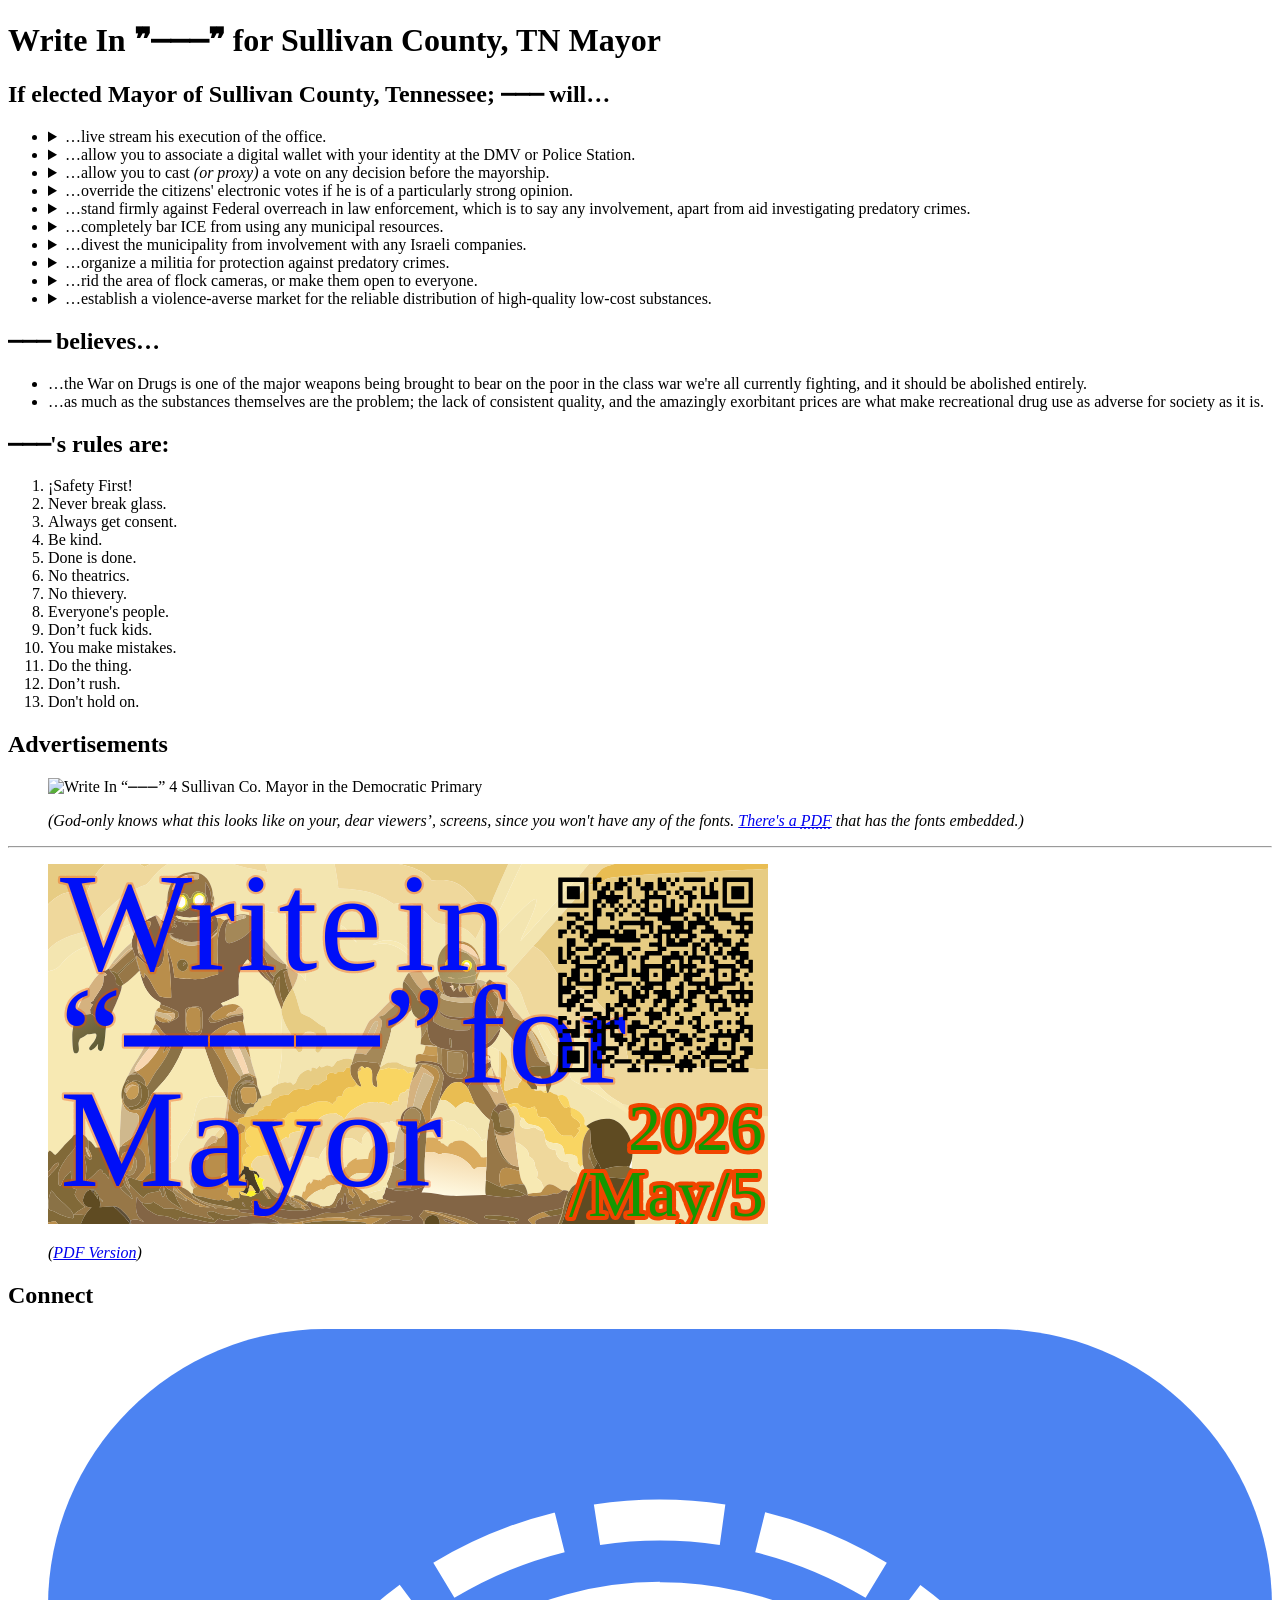
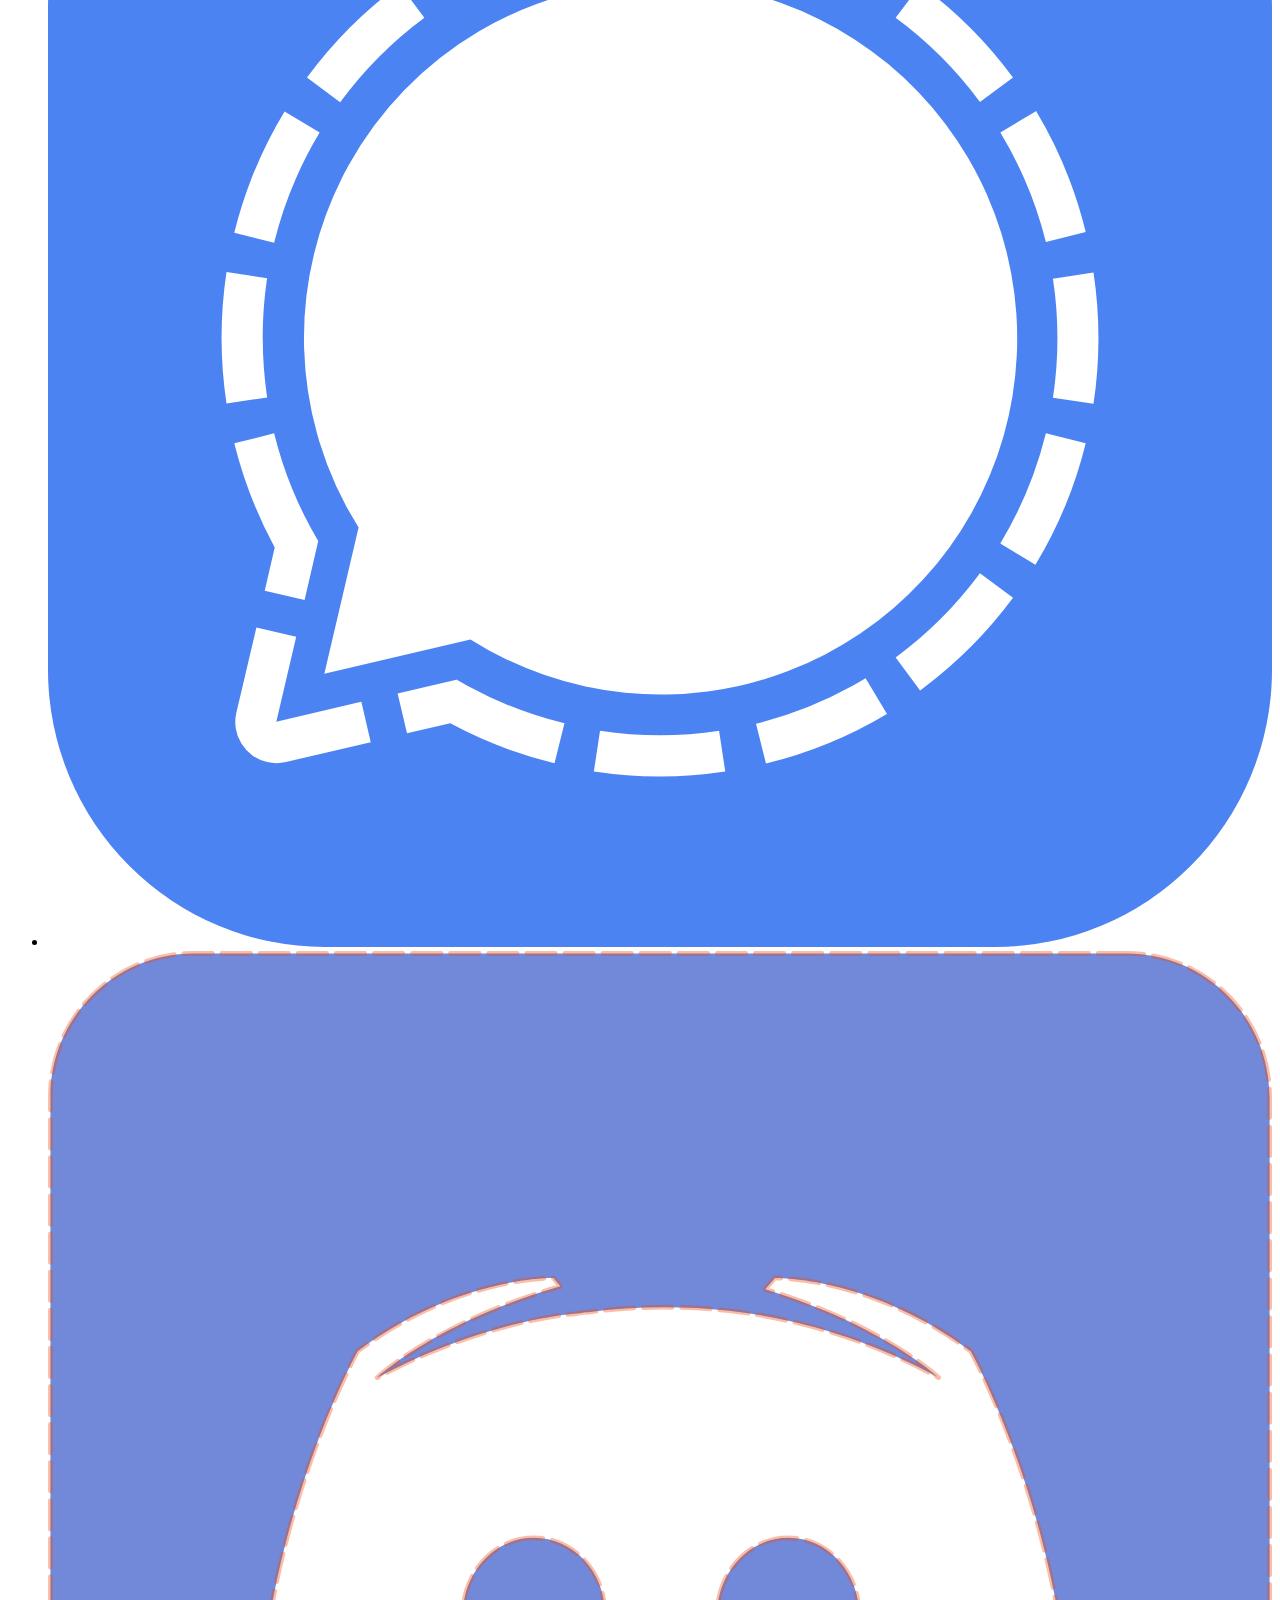
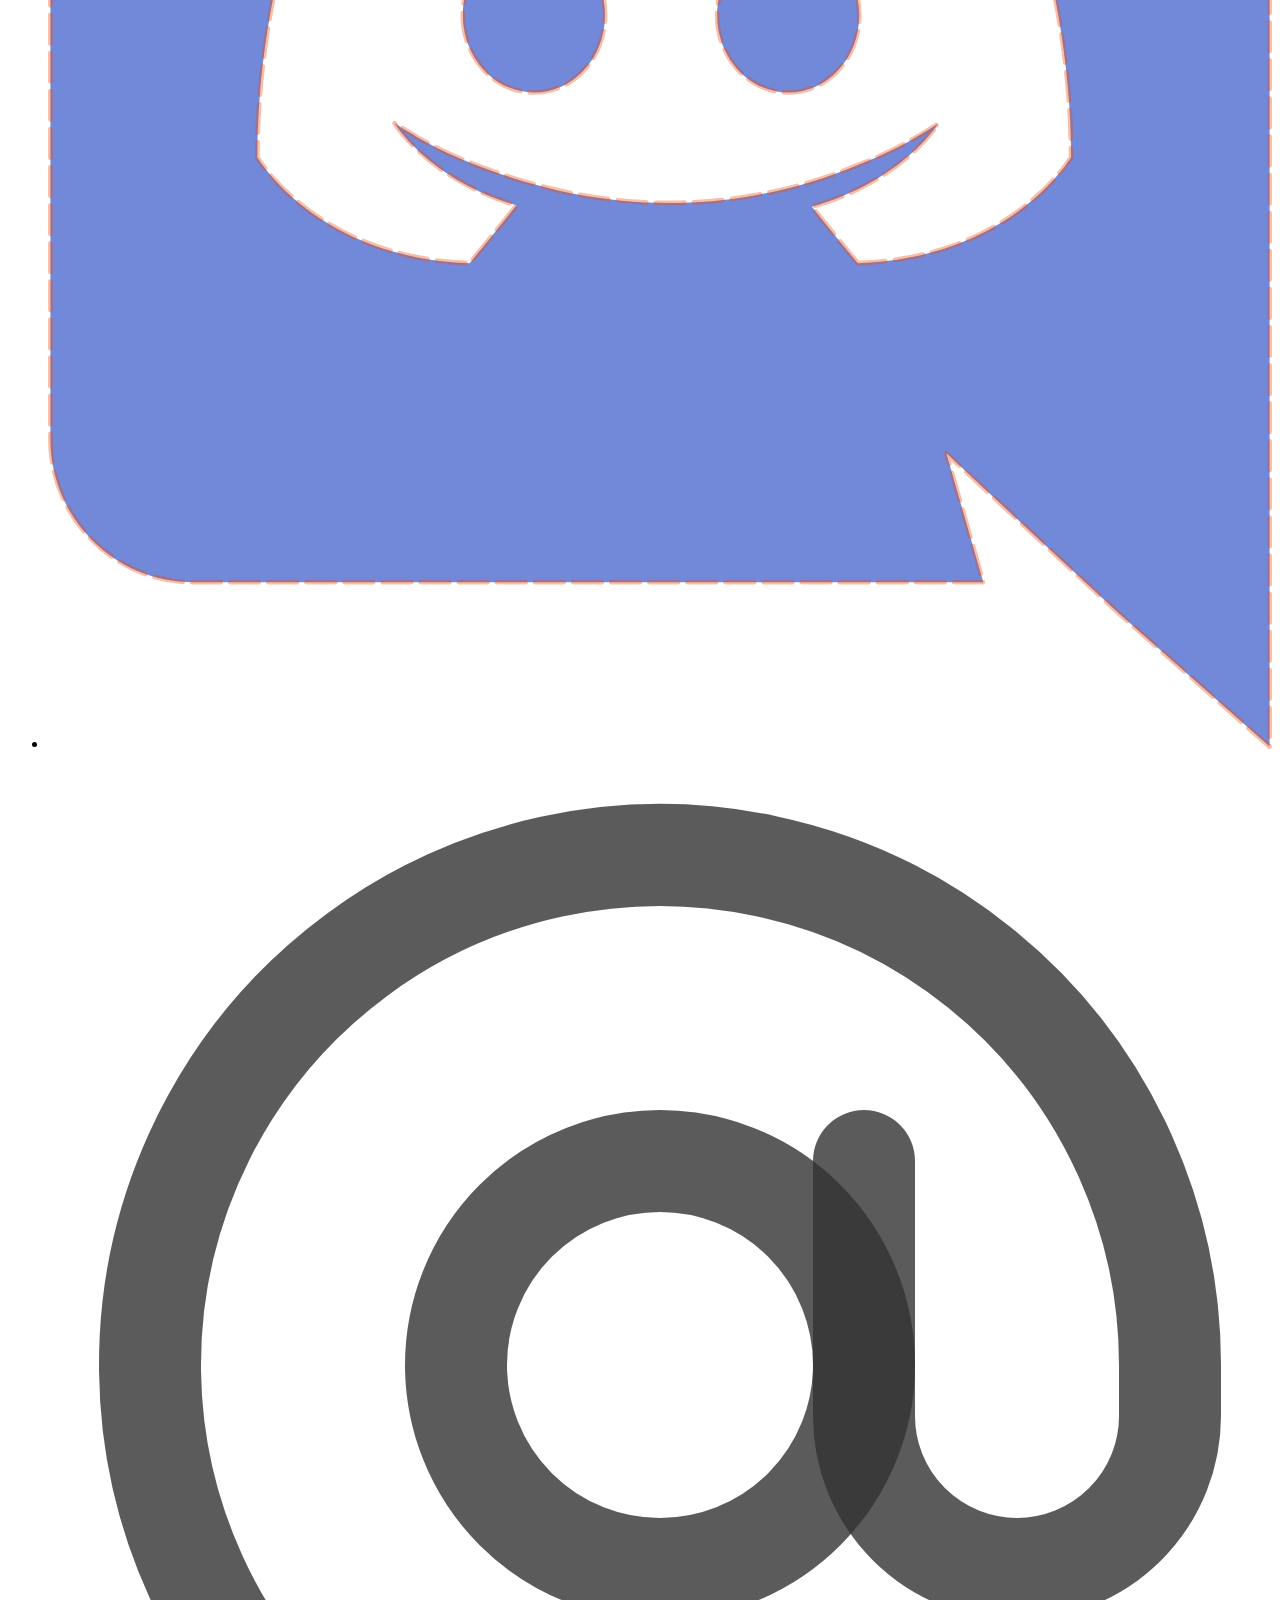
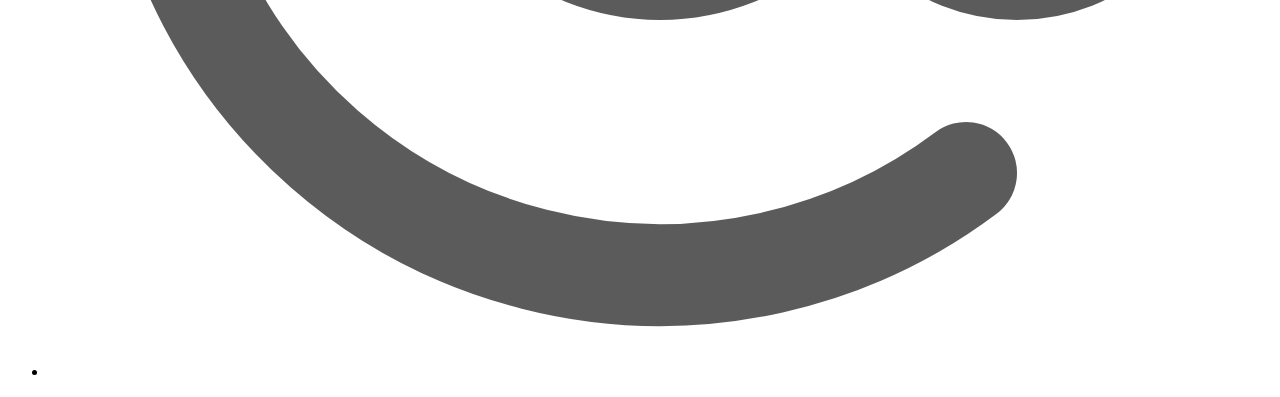
==== commit 2e5a101d: "readdin’ emptied `<li`>`s 🙊" ====
--- a/html.html
+++ b/html.html
@@ -40,7 +40,7 @@
             <p>The DMV would establish your identity &amp; then give you access to an interface where you could sign messages to claim ENS names under a State-controlled postfix.</p>
           </details>
         </li>
-        <>
+        <li>
           <details name="goal">
             <summary>
               …allow you to cast <em>(or proxy)</em> a vote on any decision before the mayorship.
@@ -57,7 +57,7 @@
             <p>I don't care about much, but if I disagree with the general population on one of those, I'd cast my vote according to my conscience first.</p>
           </details>
         </li>
-        <>
+        <li>
           <details name="goal">
             <summary>
               …stand firmly against Federal overreach in law enforcement, which is to say any involvement, apart from aid investigating predatory crimes.
@@ -65,7 +65,7 @@
             <p>I want to see us ignoring most of what now passes for crime.</p>
           </details>
         </li>
-        <>
+        <li>
           <details name="goal">
             <summary>
               …completely bar ICE from using any municipal resources.
@@ -73,7 +73,7 @@
             <p>Short and simple, no secret police.</p>
           </details>
         </li>
-        <>
+        <li>
           <details name="goal">
             <summary>
               …divest the municipality from involvement with any Israeli companies.
@@ -81,7 +81,7 @@
             <p>Genocide, short and simple, Netenyahoo is a war criminal, and money is the only language other than power these monsters speak.</p>
           </details>
         </li>
-        <>
+        <li>
           <details name="goal">
             <summary>
               …organize a militia for protection against predatory crimes.
@@ -103,7 +103,7 @@
             <p>I like the idea of each side has the ability to call witnesses, but those interviews are held in a recorded teleconference with the footage available to adjudicators who build, hopefully, meaningful documentaries on why the person is guilty or not.</p>
           </details>
         </li>
-        <>
+        <li>
           <details name="goal">
             <summary>
               …establish a violence-averse market for the reliable distribution of high-quality low-cost substances.
